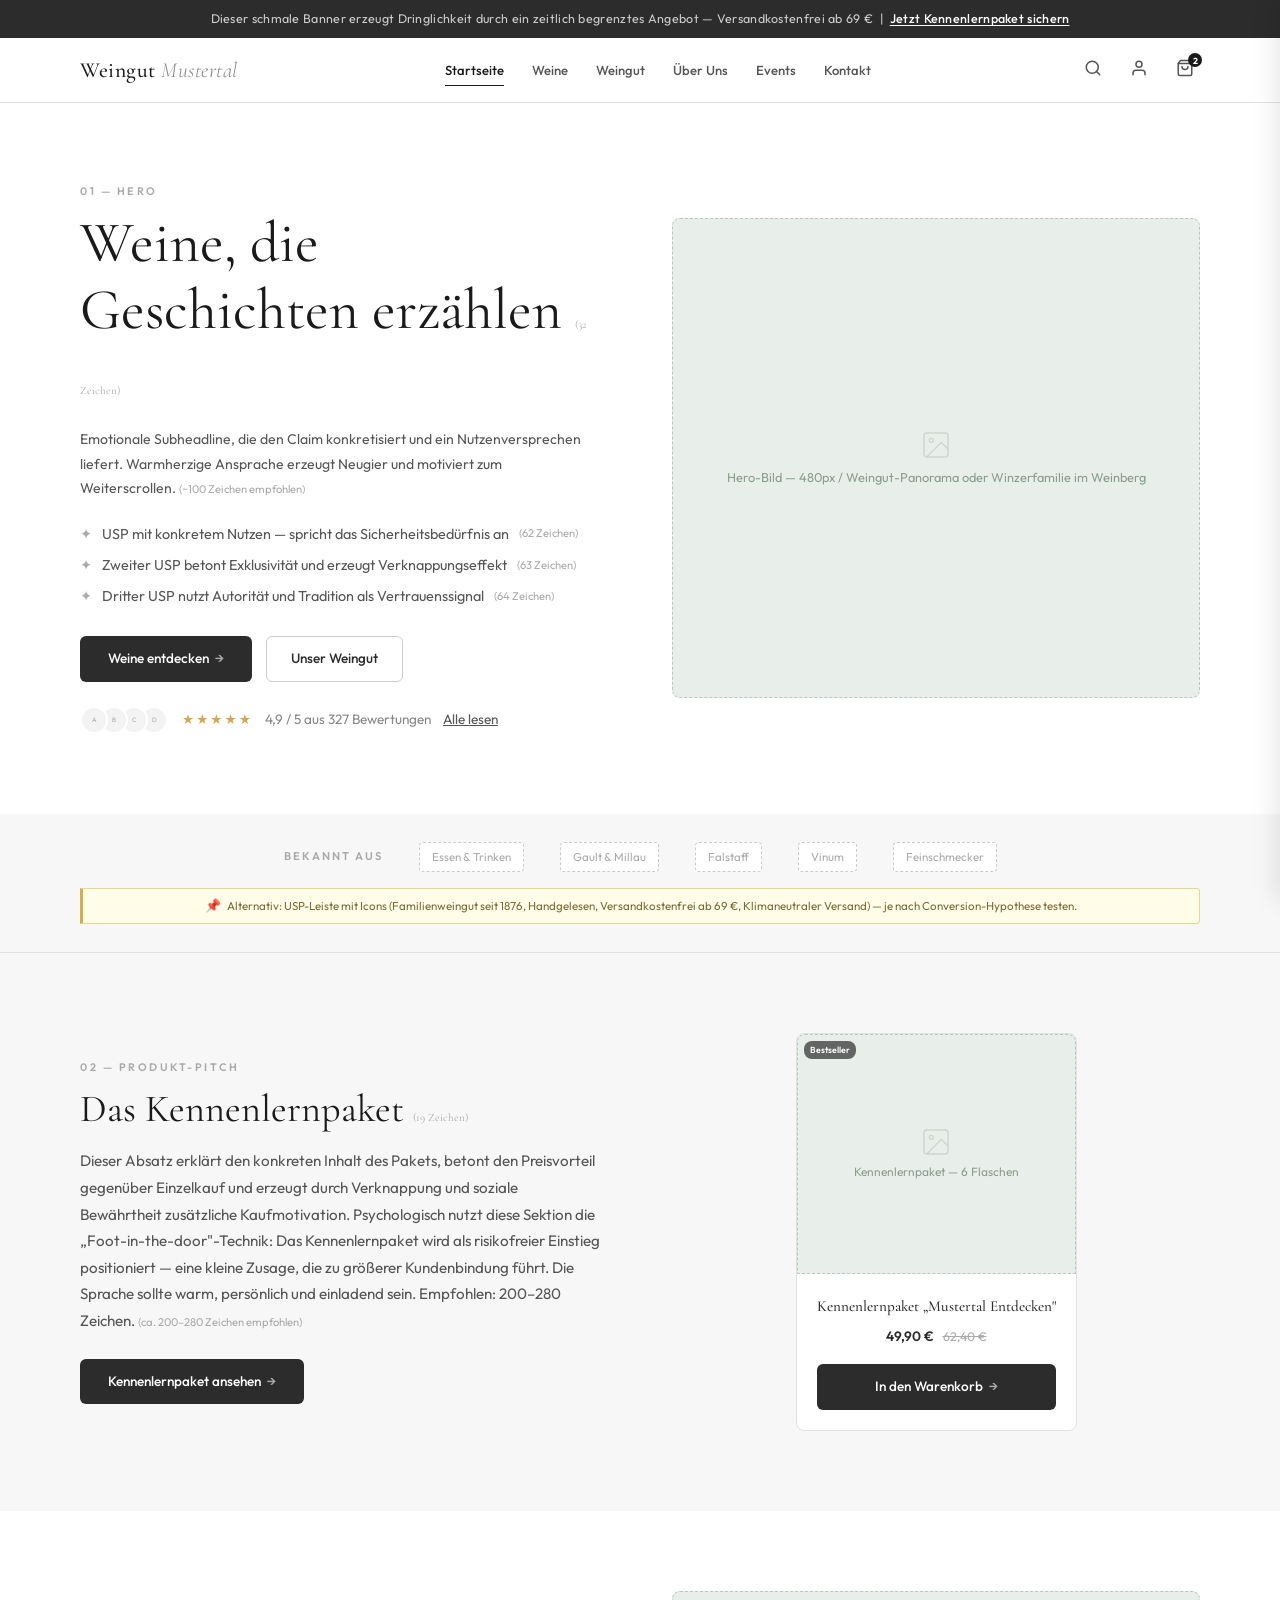
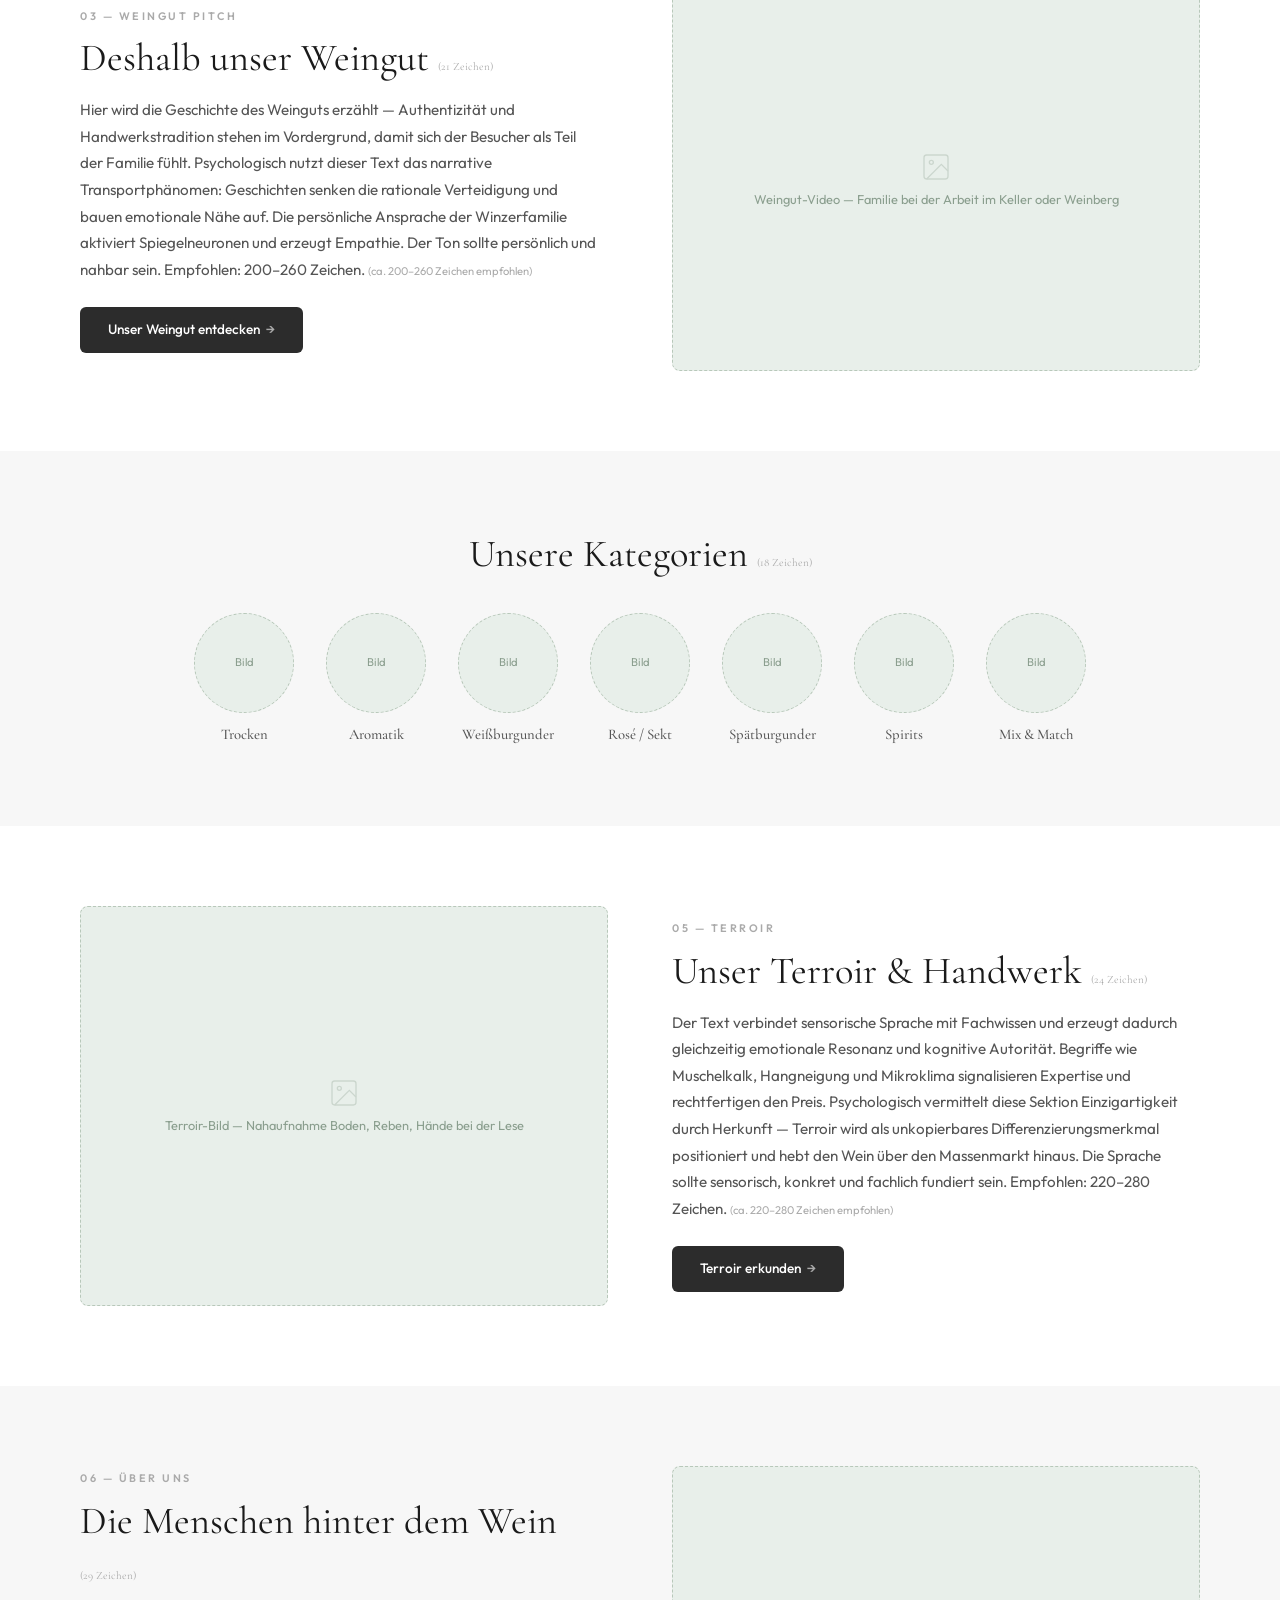
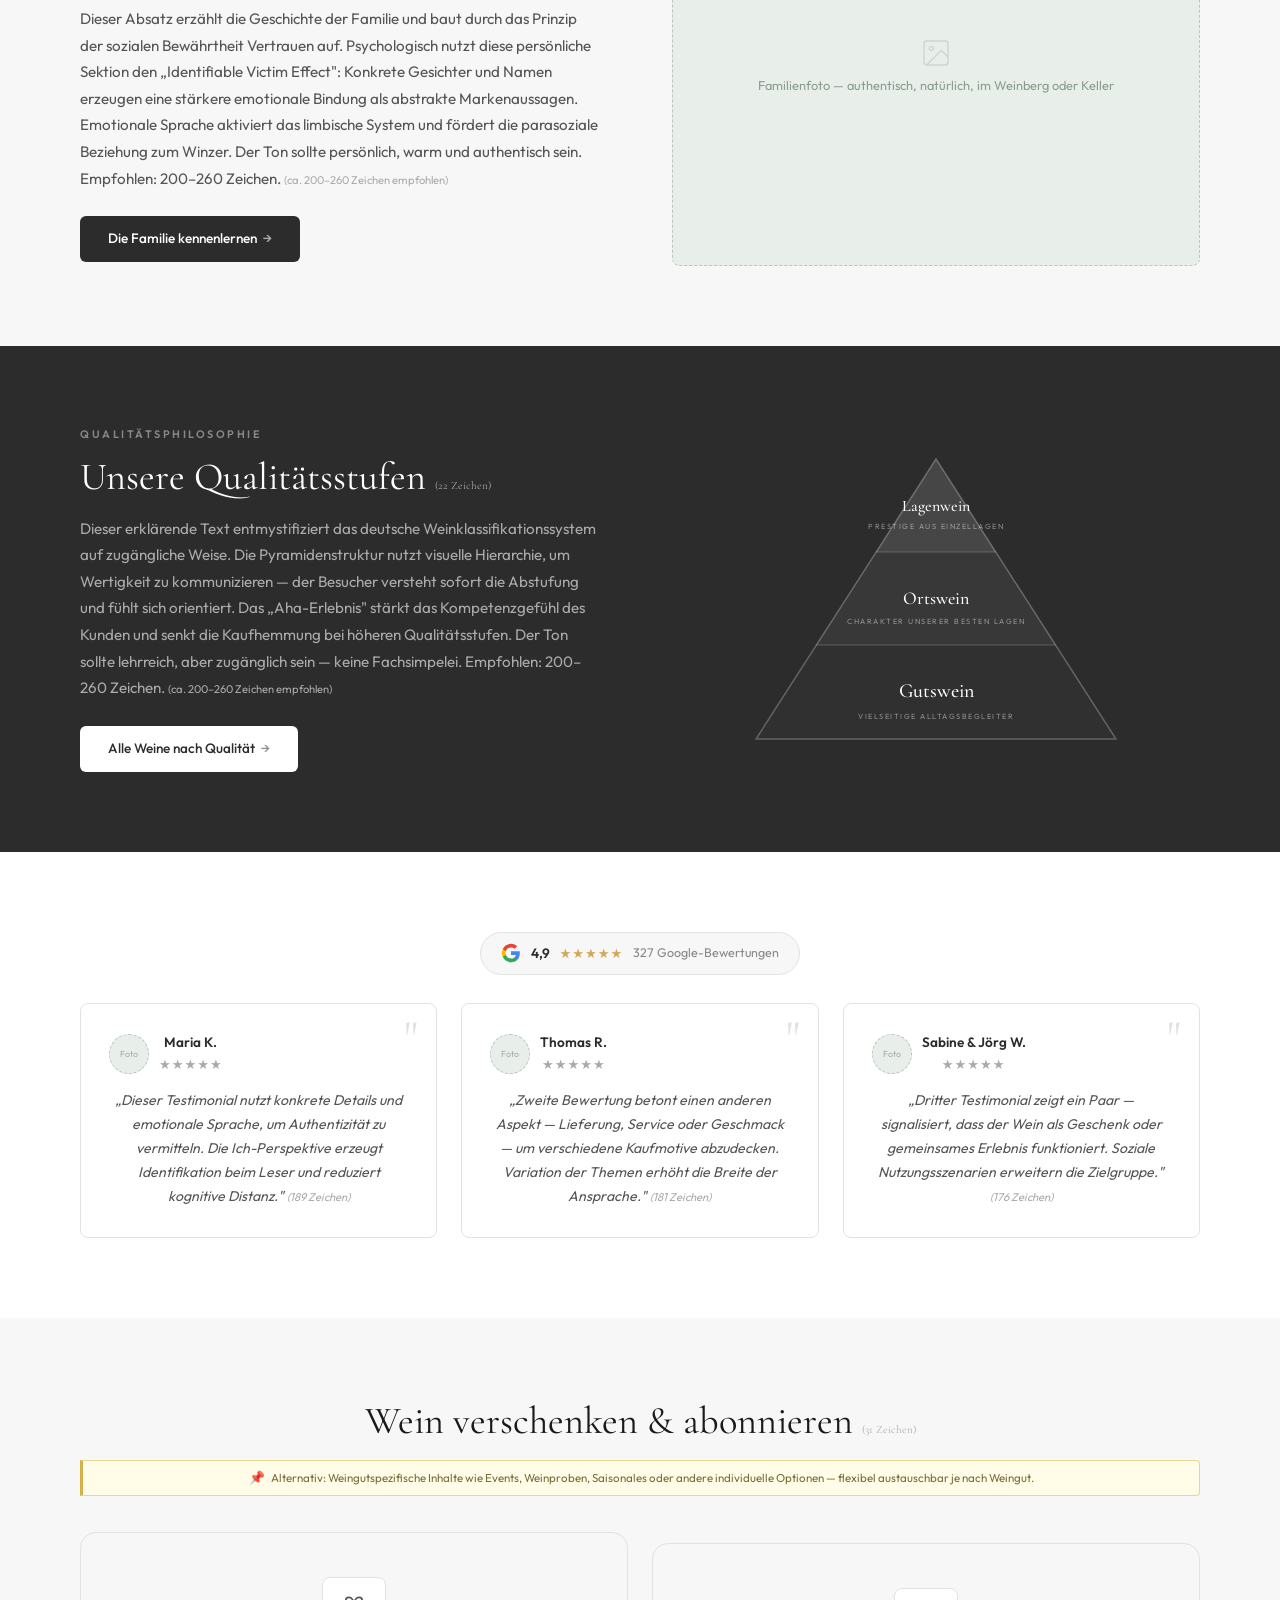
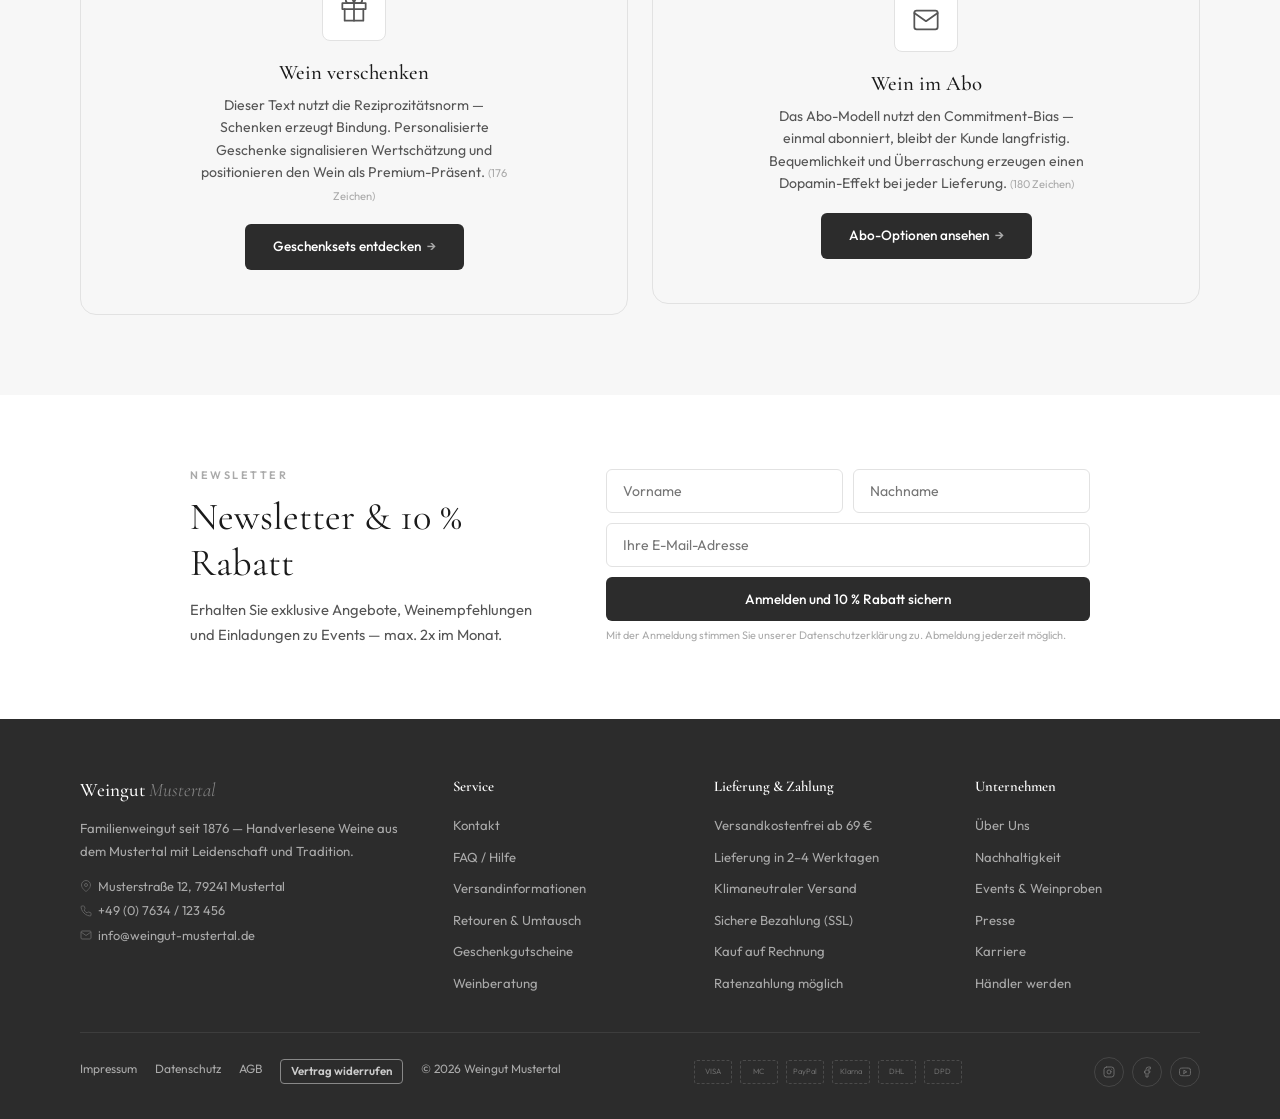
==== index.html @ f03858b9 "Initial commit: VD Wireframes Winzer-Shop Website Co-Authored-By: Claude Opus 4.6 <noreply@anthropic" ====
<!DOCTYPE html>
<html lang="de">
<head>
  <meta charset="UTF-8">
  <meta name="viewport" content="width=device-width, initial-scale=1.0">
  <title>Weingut Mustertal — Startseite | Wireframe</title>
  <link href="https://fonts.googleapis.com/css2?family=Cormorant+Garamond:ital,wght@0,300;0,400;0,500;0,600;0,700;1,300;1,400&family=Outfit:wght@300;400;500;600;700&display=swap" rel="stylesheet">
  <link rel="stylesheet" href="styles.css">
</head>
<body>

<!-- ============================================================
     1. ANNOUNCEMENT BAR
     ============================================================ -->
<div class="announcement">
  Dieser schmale Banner erzeugt Dringlichkeit durch ein zeitlich begrenztes Angebot — Versandkostenfrei ab 69 € &nbsp;|&nbsp; <a href="#">Jetzt Kennenlernpaket sichern</a>
</div>

<!-- ============================================================
     2. HEADER
     ============================================================ -->
<header class="header">
  <div class="header__inner">
    <a href="index.html" class="header__logo">Weingut <em>Mustertal</em></a>
    <ul class="header__nav">
      <li class="active"><a href="index.html">Startseite</a></li>
      <li>
        <a href="kategorie.html">Weine</a>
        <!-- Mega Menu — 4 Spalten + Produkt-Teaser -->
        <div class="mega">
          <div class="mega__grid mega__grid--wide">
            <div class="mega__col">
              <h4>Sortiment</h4>
              <ul>
                <li><a href="kategorie.html">Weißweine</a></li>
                <li><a href="kategorie.html">Rotweine</a></li>
                <li><a href="kategorie.html">Rosé</a></li>
                <li><a href="kategorie.html">Sekt & Secco</a></li>
                <li><a href="kategorie.html">Spirituosen</a></li>
                <li><a href="kategorie.html">Alle Weine</a></li>
              </ul>
            </div>
            <div class="mega__col">
              <h4>Terroir</h4>
              <ul>
                <li><a href="kategorie.html">Unsere Böden</a></li>
                <li><a href="kategorie.html">Muschelkalk</a></li>
                <li><a href="kategorie.html">Löss & Lehm</a></li>
                <li><a href="kategorie.html">Einzellagen</a></li>
                <li><a href="kategorie.html">Lagenkarte</a></li>
              </ul>
            </div>
            <div class="mega__col">
              <h4>Sonstiges</h4>
              <ul>
                <li><a href="kategorie.html">Neuheiten</a></li>
                <li><a href="kategorie.html">Bestseller</a></li>
                <li><a href="kategorie.html">Kennenlernpakete</a></li>
                <li><a href="kategorie.html">Geschenksets</a></li>
                <li><a href="kategorie.html">Wein im Abo</a></li>
              </ul>
            </div>
            <div class="mega__col">
              <h4>Qualitätsstufen</h4>
              <ul>
                <li><a href="kategorie.html">Gutswein</a></li>
                <li><a href="kategorie.html">Ortswein</a></li>
                <li><a href="kategorie.html">Lagenwein</a></li>
                <li><a href="kategorie.html">Große Gewächse</a></li>
              </ul>
            </div>
            <div class="mega__col">
              <div class="mega__product">
                <div class="ph" style="height:90px">
                  <svg viewBox="0 0 24 24" fill="none" stroke="currentColor" stroke-width="1"><rect x="3" y="3" width="18" height="18" rx="2"/><line x1="3" y1="9" x2="21" y2="9"/></svg>
                  <span>Paket-Teaser</span>
                </div>
                <div class="mega__product-name">Kennenlernpaket</div>
                <div class="mega__product-price">49,90 €</div>
              </div>
            </div>
          </div>
        </div>
      </li>
      <li><a href="ueber-uns.html">Weingut</a></li>
      <li><a href="ueber-uns.html">Über Uns</a></li>
      <li><a href="events.html">Events</a></li>
      <li><a href="kontakt.html">Kontakt</a></li>
    </ul>
    <div class="header__icons">
      <!-- Search -->
      <button aria-label="Suche">
        <svg viewBox="0 0 24 24" fill="none" stroke="currentColor" stroke-width="2" stroke-linecap="round"><circle cx="11" cy="11" r="8"/><line x1="21" y1="21" x2="16.65" y2="16.65"/></svg>
      </button>
      <!-- Profile -->
      <button aria-label="Mein Konto">
        <svg viewBox="0 0 24 24" fill="none" stroke="currentColor" stroke-width="2" stroke-linecap="round"><path d="M20 21v-2a4 4 0 0 0-4-4H8a4 4 0 0 0-4 4v2"/><circle cx="12" cy="7" r="4"/></svg>
      </button>
      <!-- Cart -->
      <button aria-label="Warenkorb" onclick="openCartDrawer()">
        <svg viewBox="0 0 24 24" fill="none" stroke="currentColor" stroke-width="2" stroke-linecap="round"><path d="M6 2L3 6v14a2 2 0 0 0 2 2h14a2 2 0 0 0 2-2V6l-3-4z"/><line x1="3" y1="6" x2="21" y2="6"/><path d="M16 10a4 4 0 0 1-8 0"/></svg>
        <span class="cart-badge">2</span>
      </button>
    </div>
  </div>
</header>

<!-- ============================================================
     3. HERO SECTION
     ============================================================ -->
<section class="section fade-in">
  <div class="container">
    <div class="grid-2">
      <div>
        <span class="label">01 — Hero</span>
        <h1>
          Weine, die Geschichten erzählen
          <span class="char">(32 Zeichen)</span>
        </h1>
        <p class="body-text" style="margin-top:18px;font-size:0.88rem;">
          Emotionale Subheadline, die den Claim konkretisiert und ein Nutzenversprechen liefert. Warmherzige Ansprache erzeugt Neugier und motiviert zum Weiterscrollen.
          <span class="char">(~100 Zeichen empfohlen)</span>
        </p>
        <ul style="list-style:none;margin-top:22px;display:flex;flex-direction:column;gap:8px;">
          <li style="display:flex;align-items:center;gap:10px;font-size:0.9rem;color:#555;">
            <span style="color:#AAA;">&#10022;</span>
            USP mit konkretem Nutzen — spricht das Sicherheitsbedürfnis an
            <span class="char">(62 Zeichen)</span>
          </li>
          <li style="display:flex;align-items:center;gap:10px;font-size:0.9rem;color:#555;">
            <span style="color:#AAA;">&#10022;</span>
            Zweiter USP betont Exklusivität und erzeugt Verknappungseffekt
            <span class="char">(63 Zeichen)</span>
          </li>
          <li style="display:flex;align-items:center;gap:10px;font-size:0.9rem;color:#555;">
            <span style="color:#AAA;">&#10022;</span>
            Dritter USP nutzt Autorität und Tradition als Vertrauenssignal
            <span class="char">(64 Zeichen)</span>
          </li>
        </ul>
        <div style="display:flex;gap:14px;margin-top:28px;flex-wrap:wrap;">
          <a href="kategorie.html" class="btn btn--dark">Weine entdecken</a>
          <a href="ueber-uns.html" class="btn btn--outline">Unser Weingut</a>
        </div>
        <!-- Social Proof mit Avataren -->
        <div style="display:flex;align-items:center;gap:12px;margin-top:24px;font-size:0.85rem;color:#888;">
          <!-- 4 Avatar-Icons -->
          <div style="display:flex;margin-right:2px;">
            <div class="tcard__avatar" style="width:28px;height:28px;font-size:0.4rem;margin-right:-8px;border:2px solid white;z-index:4;">A</div>
            <div class="tcard__avatar" style="width:28px;height:28px;font-size:0.4rem;margin-right:-8px;border:2px solid white;z-index:3;">B</div>
            <div class="tcard__avatar" style="width:28px;height:28px;font-size:0.4rem;margin-right:-8px;border:2px solid white;z-index:2;">C</div>
            <div class="tcard__avatar" style="width:28px;height:28px;font-size:0.4rem;border:2px solid white;z-index:1;">D</div>
          </div>
          <span style="color:#D4A853;letter-spacing:2px;">&#9733;&#9733;&#9733;&#9733;&#9733;</span>
          <span>4,9 / 5 aus 327 Bewertungen</span>
          <a href="#" style="text-decoration:underline;color:#555;">Alle lesen</a>
        </div>
      </div>
      <div class="ph-img" style="height:480px;position:relative;">
        <svg viewBox="0 0 24 24" fill="none" stroke="currentColor" stroke-width="1"><rect x="3" y="3" width="18" height="18" rx="2"/><circle cx="8.5" cy="8.5" r="1.5"/><path d="M21 15l-5-5L5 21"/></svg>
        <span>Hero-Bild — 480px / Weingut-Panorama oder Winzerfamilie im Weinberg</span>
      </div>
    </div>
  </div>
</section>

<!-- ============================================================
     4. TRUST BAR
     ============================================================ -->
<div class="trust fade-in">
  <div class="container">
    <div class="trust__inner">
      <span class="trust__label">Bekannt aus</span>
      <div class="trust__logo">Essen & Trinken</div>
      <div class="trust__logo">Gault & Millau</div>
      <div class="trust__logo">Falstaff</div>
      <div class="trust__logo">Vinum</div>
      <div class="trust__logo">Feinschmecker</div>
    </div>
    <div class="note" style="margin-top:16px;display:flex;justify-content:center;width:100%;text-align:center;">
      Alternativ: USP-Leiste mit Icons (Familienweingut seit 1876, Handgelesen, Versandkostenfrei ab 69 €, Klimaneutraler Versand) — je nach Conversion-Hypothese testen.
    </div>
  </div>
</div>

<!-- ============================================================
     5. KENNENLERNPAKET PITCH
     ============================================================ -->
<section class="section section--alt fade-in">
  <div class="container">
    <div class="grid-2">
      <div>
        <span class="label">02 — Produkt-Pitch</span>
        <h2>
          Das Kennenlernpaket
          <span class="char">(19 Zeichen)</span>
        </h2>
        <p class="body-text" style="margin-top:16px;">
          Dieser Absatz erklärt den konkreten Inhalt des Pakets, betont den Preisvorteil gegenüber Einzelkauf und erzeugt durch Verknappung und soziale Bewährtheit zusätzliche Kaufmotivation. Psychologisch nutzt diese Sektion die „Foot-in-the-door"-Technik: Das Kennenlernpaket wird als risikofreier Einstieg positioniert — eine kleine Zusage, die zu größerer Kundenbindung führt. Die Sprache sollte warm, persönlich und einladend sein. Empfohlen: 200–280 Zeichen.
          <span class="char">(ca. 200–280 Zeichen empfohlen)</span>
        </p>
        <a href="produktseite.html" class="btn btn--dark" style="margin-top:24px;">Kennenlernpaket ansehen</a>
      </div>
      <div class="pcard" style="max-width:340px;margin:0 auto;">
        <div class="pcard__img" style="height:240px;position:relative;background:#E8EFEA;border:1.5px dashed #B8C8BA;">
          <span class="pcard__flip">Bestseller</span>
          <svg viewBox="0 0 24 24" fill="none" stroke="#8A9E8E" stroke-width="1" style="width:32px;height:32px;opacity:0.3;"><rect x="3" y="3" width="18" height="18" rx="2"/><circle cx="8.5" cy="8.5" r="1.5"/><path d="M21 15l-5-5L5 21"/></svg>
          <span style="color:#8A9E8E;">Kennenlernpaket — 6 Flaschen</span>
        </div>
        <div class="pcard__body" style="text-align:center;padding:20px;">
          <div class="pcard__title">Kennenlernpaket „Mustertal Entdecken"</div>
          <div class="pcard__price" style="margin-top:8px;">
            49,90 € <span class="old">62,40 €</span>
          </div>
          <a href="produktseite.html" class="btn btn--dark btn--full" style="margin-top:16px;">In den Warenkorb</a>
        </div>
      </div>
    </div>
  </div>
</section>

<!-- ============================================================
     6. WEINGUT PITCH
     ============================================================ -->
<section class="section fade-in">
  <div class="container">
    <div class="grid-2">
      <div>
        <span class="label">03 — Weingut Pitch</span>
        <h2>
          Deshalb unser Weingut
          <span class="char">(21 Zeichen)</span>
        </h2>
        <p class="body-text" style="margin-top:16px;">
          Hier wird die Geschichte des Weinguts erzählt — Authentizität und Handwerkstradition stehen im Vordergrund, damit sich der Besucher als Teil der Familie fühlt. Psychologisch nutzt dieser Text das narrative Transportphänomen: Geschichten senken die rationale Verteidigung und bauen emotionale Nähe auf. Die persönliche Ansprache der Winzerfamilie aktiviert Spiegelneuronen und erzeugt Empathie. Der Ton sollte persönlich und nahbar sein. Empfohlen: 200–260 Zeichen.
          <span class="char">(ca. 200–260 Zeichen empfohlen)</span>
        </p>
        <a href="ueber-uns.html" class="btn btn--dark" style="margin-top:24px;">Unser Weingut entdecken</a>
      </div>
      <div class="ph-img" style="height:380px;position:relative;">
        <svg viewBox="0 0 24 24" fill="none" stroke="currentColor" stroke-width="1"><rect x="3" y="3" width="18" height="18" rx="2"/><circle cx="8.5" cy="8.5" r="1.5"/><path d="M21 15l-5-5L5 21"/></svg>
        <span>Weingut-Video — Familie bei der Arbeit im Keller oder Weinberg</span>
      </div>
    </div>
  </div>
</section>

<!-- ============================================================
     7. CATEGORY CIRCLES — Nur Überschrift + Bubbles
     ============================================================ -->
<section class="section section--alt fade-in">
  <div class="container" style="text-align:center;">
    <h2>
      Unsere Kategorien
      <span class="char">(18 Zeichen)</span>
    </h2>
    <div class="cats" style="margin-top:36px;">
      <a href="kategorie.html" class="cats__item">
        <div class="cats__circle" style="">Bild</div>
        <span class="cats__name">Trocken</span>
      </a>
      <a href="kategorie.html" class="cats__item">
        <div class="cats__circle" style="">Bild</div>
        <span class="cats__name">Aromatik</span>
      </a>
      <a href="kategorie.html" class="cats__item">
        <div class="cats__circle" style="">Bild</div>
        <span class="cats__name">Weißburgunder</span>
      </a>
      <a href="kategorie.html" class="cats__item">
        <div class="cats__circle" style="">Bild</div>
        <span class="cats__name">Rosé / Sekt</span>
      </a>
      <a href="kategorie.html" class="cats__item">
        <div class="cats__circle" style="">Bild</div>
        <span class="cats__name">Spätburgunder</span>
      </a>
      <a href="kategorie.html" class="cats__item">
        <div class="cats__circle" style="">Bild</div>
        <span class="cats__name">Spirits</span>
      </a>
      <a href="kategorie.html" class="cats__item">
        <div class="cats__circle" style="">Bild</div>
        <span class="cats__name">Mix & Match</span>
      </a>
    </div>
  </div>
</section>

<!-- ============================================================
     8. TERROIR & HANDWERK
     ============================================================ -->
<section class="section fade-in">
  <div class="container">
    <div class="grid-2">
      <div class="ph-img" style="height:400px;">
        <svg viewBox="0 0 24 24" fill="none" stroke="currentColor" stroke-width="1"><rect x="3" y="3" width="18" height="18" rx="2"/><circle cx="8.5" cy="8.5" r="1.5"/><path d="M21 15l-5-5L5 21"/></svg>
        <span>Terroir-Bild — Nahaufnahme Boden, Reben, Hände bei der Lese</span>
      </div>
      <div>
        <span class="label">05 — Terroir</span>
        <h2>
          Unser Terroir & Handwerk
          <span class="char">(24 Zeichen)</span>
        </h2>
        <p class="body-text" style="margin-top:16px;">
          Der Text verbindet sensorische Sprache mit Fachwissen und erzeugt dadurch gleichzeitig emotionale Resonanz und kognitive Autorität. Begriffe wie Muschelkalk, Hangneigung und Mikroklima signalisieren Expertise und rechtfertigen den Preis. Psychologisch vermittelt diese Sektion Einzigartigkeit durch Herkunft — Terroir wird als unkopierbares Differenzierungsmerkmal positioniert und hebt den Wein über den Massenmarkt hinaus. Die Sprache sollte sensorisch, konkret und fachlich fundiert sein. Empfohlen: 220–280 Zeichen.
          <span class="char">(ca. 220–280 Zeichen empfohlen)</span>
        </p>
        <a href="ueber-uns.html" class="btn btn--dark" style="margin-top:24px;">Terroir erkunden</a>
      </div>
    </div>
  </div>
</section>

<!-- ============================================================
     9. ÜBER UNS / TEAM
     ============================================================ -->
<section class="section section--alt fade-in">
  <div class="container">
    <div class="grid-2">
      <div>
        <span class="label">06 — Über Uns</span>
        <h2>
          Die Menschen hinter dem Wein <span class="char" style="white-space:nowrap;">(29 Zeichen)</span>
        </h2>
        <p class="body-text" style="margin-top:16px;">
          Dieser Absatz erzählt die Geschichte der Familie und baut durch das Prinzip der sozialen Bewährtheit Vertrauen auf. Psychologisch nutzt diese persönliche Sektion den „Identifiable Victim Effect": Konkrete Gesichter und Namen erzeugen eine stärkere emotionale Bindung als abstrakte Markenaussagen. Emotionale Sprache aktiviert das limbische System und fördert die parasoziale Beziehung zum Winzer. Der Ton sollte persönlich, warm und authentisch sein. Empfohlen: 200–260 Zeichen.
          <span class="char">(ca. 200–260 Zeichen empfohlen)</span>
        </p>
        <a href="ueber-uns.html" class="btn btn--dark" style="margin-top:24px;">Die Familie kennenlernen</a>
      </div>
      <div class="ph-img" style="height:400px;">
        <svg viewBox="0 0 24 24" fill="none" stroke="currentColor" stroke-width="1"><rect x="3" y="3" width="18" height="18" rx="2"/><circle cx="8.5" cy="8.5" r="1.5"/><path d="M21 15l-5-5L5 21"/></svg>
        <span>Familienfoto — authentisch, natürlich, im Weinberg oder Keller</span>
      </div>
    </div>
  </div>
</section>

<!-- ============================================================
     10. QUALITÄTSPYRAMIDE
     ============================================================ -->
<section class="section section--dark fade-in">
  <div class="container">
    <div class="grid-2">
      <div>
        <span class="label">Qualitätsphilosophie</span>
        <h2>
          Unsere Qualitätsstufen
          <span class="char">(22 Zeichen)</span>
        </h2>
        <p class="body-text" style="margin-top:16px;">
          Dieser erklärende Text entmystifiziert das deutsche Weinklassifikationssystem auf zugängliche Weise. Die Pyramidenstruktur nutzt visuelle Hierarchie, um Wertigkeit zu kommunizieren — der Besucher versteht sofort die Abstufung und fühlt sich orientiert. Das „Aha-Erlebnis" stärkt das Kompetenzgefühl des Kunden und senkt die Kaufhemmung bei höheren Qualitätsstufen. Der Ton sollte lehrreich, aber zugänglich sein — keine Fachsimpelei. Empfohlen: 200–260 Zeichen.
          <span class="char">(ca. 200–260 Zeichen empfohlen)</span>
        </p>
        <a href="kategorie.html" class="btn btn--white" style="margin-top:24px;">Alle Weine nach Qualität</a>
      </div>
      <div>
        <div style="display:flex;align-items:center;justify-content:center;">
          <svg viewBox="0 0 400 300" style="width:100%;max-width:400px;">
            <polygon points="200,10 380,290 20,290" fill="none" stroke="rgba(255,255,255,0.25)" stroke-width="1.5"/>
            <line x1="140" y1="103" x2="260" y2="103" stroke="rgba(255,255,255,0.2)" stroke-width="1"/>
            <line x1="80" y1="196" x2="320" y2="196" stroke="rgba(255,255,255,0.2)" stroke-width="1"/>
            <polygon points="200,10 260,103 140,103" fill="rgba(255,255,255,0.12)"/>
            <polygon points="140,103 260,103 320,196 80,196" fill="rgba(255,255,255,0.06)"/>
            <polygon points="80,196 320,196 380,290 20,290" fill="rgba(255,255,255,0.02)"/>
            <text x="200" y="62" text-anchor="middle" fill="white" font-family="Cormorant Garamond, serif" font-size="16" font-weight="500">Lagenwein</text>
            <text x="200" y="80" text-anchor="middle" fill="rgba(255,255,255,0.45)" font-family="Outfit, sans-serif" font-size="7.5" letter-spacing="1.5">PRESTIGE AUS EINZELLAGEN</text>
            <text x="200" y="155" text-anchor="middle" fill="white" font-family="Cormorant Garamond, serif" font-size="18" font-weight="500">Ortswein</text>
            <text x="200" y="175" text-anchor="middle" fill="rgba(255,255,255,0.45)" font-family="Outfit, sans-serif" font-size="7.5" letter-spacing="1.5">CHARAKTER UNSERER BESTEN LAGEN</text>
            <text x="200" y="248" text-anchor="middle" fill="white" font-family="Cormorant Garamond, serif" font-size="20" font-weight="500">Gutswein</text>
            <text x="200" y="270" text-anchor="middle" fill="rgba(255,255,255,0.45)" font-family="Outfit, sans-serif" font-size="7.5" letter-spacing="1.5">VIELSEITIGE ALLTAGSBEGLEITER</text>
          </svg>
        </div>
      </div>
    </div>
  </div>
</section>

<!-- ============================================================
     11. SOCIAL PROOF — Nur Reviews, Google-Branding, kein Text
     ============================================================ -->
<section class="section fade-in">
  <div class="container" style="text-align:center;">
    <!-- Google Reviews Badge -->
    <div style="display:inline-flex;align-items:center;gap:10px;margin-bottom:28px;padding:10px 20px;background:var(--gray-50);border:1px solid var(--gray-200);border-radius:24px;">
      <svg viewBox="0 0 24 24" width="20" height="20" style="flex-shrink:0;">
        <path d="M22.56 12.25c0-.78-.07-1.53-.2-2.25H12v4.26h5.92a5.06 5.06 0 0 1-2.2 3.32v2.77h3.57c2.08-1.92 3.28-4.74 3.28-8.1z" fill="#4285F4"/>
        <path d="M12 23c2.97 0 5.46-.98 7.28-2.66l-3.57-2.77c-.98.66-2.23 1.06-3.71 1.06-2.86 0-5.29-1.93-6.16-4.53H2.18v2.84C3.99 20.53 7.7 23 12 23z" fill="#34A853"/>
        <path d="M5.84 14.09c-.22-.66-.35-1.36-.35-2.09s.13-1.43.35-2.09V7.07H2.18C1.43 8.55 1 10.22 1 12s.43 3.45 1.18 4.93l2.85-2.22.81-.62z" fill="#FBBC05"/>
        <path d="M12 5.38c1.62 0 3.06.56 4.21 1.64l3.15-3.15C17.45 2.09 14.97 1 12 1 7.7 1 3.99 3.47 2.18 7.07l3.66 2.84c.87-2.6 3.3-4.53 6.16-4.53z" fill="#EA4335"/>
      </svg>
      <span style="font-size:0.85rem;font-weight:600;color:var(--gray-900);">4,9</span>
      <span style="color:#D4A853;letter-spacing:1px;font-size:0.82rem;">&#9733;&#9733;&#9733;&#9733;&#9733;</span>
      <span style="font-size:0.78rem;color:var(--gray-500);">327 Google-Bewertungen</span>
    </div>
    <div class="grid-3">
      <!-- Testimonial 1 -->
      <div class="tcard">
        <div class="tcard__top">
          <div class="tcard__avatar" style="background:#E8EFEA;border-color:#B8C8BA;">Foto</div>
          <div>
            <div class="tcard__name">Maria K.</div>
            <div class="tcard__stars">&#9733;&#9733;&#9733;&#9733;&#9733;</div>
          </div>
        </div>
        <div class="tcard__text">
          „Dieser Testimonial nutzt konkrete Details und emotionale Sprache, um Authentizität zu vermitteln. Die Ich-Perspektive erzeugt Identifikation beim Leser und reduziert kognitive Distanz."
          <span class="char">(189 Zeichen)</span>
        </div>
      </div>
      <!-- Testimonial 2 -->
      <div class="tcard">
        <div class="tcard__top">
          <div class="tcard__avatar" style="background:#E8EFEA;border-color:#B8C8BA;">Foto</div>
          <div>
            <div class="tcard__name">Thomas R.</div>
            <div class="tcard__stars">&#9733;&#9733;&#9733;&#9733;&#9733;</div>
          </div>
        </div>
        <div class="tcard__text">
          „Zweite Bewertung betont einen anderen Aspekt — Lieferung, Service oder Geschmack — um verschiedene Kaufmotive abzudecken. Variation der Themen erhöht die Breite der Ansprache."
          <span class="char">(181 Zeichen)</span>
        </div>
      </div>
      <!-- Testimonial 3 -->
      <div class="tcard">
        <div class="tcard__top">
          <div class="tcard__avatar" style="background:#E8EFEA;border-color:#B8C8BA;">Foto</div>
          <div>
            <div class="tcard__name">Sabine & Jörg W.</div>
            <div class="tcard__stars">&#9733;&#9733;&#9733;&#9733;&#9733;</div>
          </div>
        </div>
        <div class="tcard__text">
          „Dritter Testimonial zeigt ein Paar — signalisiert, dass der Wein als Geschenk oder gemeinsames Erlebnis funktioniert. Soziale Nutzungsszenarien erweitern die Zielgruppe."
          <span class="char">(176 Zeichen)</span>
        </div>
      </div>
    </div>
  </div>
</section>

<!-- ============================================================
     12. WEIN VERSCHENKEN & ABONNIEREN — Kein Section-Text
     ============================================================ -->
<section class="section section--alt fade-in">
  <div class="container" style="text-align:center;">
    <h2>
      Wein verschenken & abonnieren
      <span class="char">(31 Zeichen)</span>
    </h2>
    <div class="note" style="margin:16px auto 0;display:flex;justify-content:center;text-align:center;">
      Alternativ: Weingutspezifische Inhalte wie Events, Weinproben, Saisonales oder andere individuelle Optionen — flexibel austauschbar je nach Weingut.
    </div>
    <div class="grid-2" style="margin-top:36px;gap:24px;">
      <!-- Geschenk-Card -->
      <div class="gcard">
        <div class="gcard__icon">
          <svg viewBox="0 0 24 24" fill="none" stroke="currentColor" stroke-width="1.5" stroke-linecap="round" stroke-linejoin="round">
            <polyline points="20 12 20 22 4 22 4 12"/><rect x="2" y="7" width="20" height="5"/><line x1="12" y1="22" x2="12" y2="7"/><path d="M12 7H7.5a2.5 2.5 0 0 1 0-5C11 2 12 7 12 7z"/><path d="M12 7h4.5a2.5 2.5 0 0 0 0-5C13 2 12 7 12 7z"/>
          </svg>
        </div>
        <h3>Wein verschenken</h3>
        <p>
          Dieser Text nutzt die Reziprozitätsnorm — Schenken erzeugt Bindung. Personalisierte Geschenke signalisieren Wertschätzung und positionieren den Wein als Premium-Präsent.
          <span class="char">(176 Zeichen)</span>
        </p>
        <a href="kategorie.html" class="btn btn--dark">Geschenksets entdecken</a>
      </div>
      <!-- Abo-Card -->
      <div class="gcard">
        <div class="gcard__icon">
          <svg viewBox="0 0 24 24" fill="none" stroke="currentColor" stroke-width="1.5" stroke-linecap="round" stroke-linejoin="round">
            <path d="M4 4h16c1.1 0 2 .9 2 2v12c0 1.1-.9 2-2 2H4c-1.1 0-2-.9-2-2V6c0-1.1.9-2 2-2z"/><polyline points="22,6 12,13 2,6"/>
          </svg>
        </div>
        <h3>Wein im Abo</h3>
        <p>
          Das Abo-Modell nutzt den Commitment-Bias — einmal abonniert, bleibt der Kunde langfristig. Bequemlichkeit und Überraschung erzeugen einen Dopamin-Effekt bei jeder Lieferung.
          <span class="char">(180 Zeichen)</span>
        </p>
        <a href="kategorie.html" class="btn btn--dark">Abo-Optionen ansehen</a>
      </div>
    </div>
  </div>
</section>

<!-- DROHNENFLUG — ENTFERNT -->
<!-- FINAL CTA — ENTFERNT -->

<!-- ============================================================
     13. NEWSLETTER
     ============================================================ -->
<div class="nl fade-in">
  <div class="container">
    <div class="nl__block">
      <div class="nl__text">
        <span class="label">Newsletter</span>
        <h2>Newsletter & 10 % Rabatt</h2>
        <p class="desc">
          Erhalten Sie exklusive Angebote, Weinempfehlungen und Einladungen zu Events — max. 2x im Monat.
        </p>
      </div>
      <div>
        <form class="nl__form" onsubmit="return false;">
          <div class="nl__form-row">
            <input type="text" placeholder="Vorname" aria-label="Vorname">
            <input type="text" placeholder="Nachname" aria-label="Nachname">
          </div>
          <input type="email" placeholder="Ihre E-Mail-Adresse" aria-label="E-Mail-Adresse">
          <button type="submit">Anmelden und 10 % Rabatt sichern</button>
        </form>
        <p class="nl__legal">
          Mit der Anmeldung stimmen Sie unserer Datenschutzerklärung zu. Abmeldung jederzeit möglich.
        </p>
      </div>
    </div>
  </div>
</div>

<!-- WEINFINDER CTA — ENTFERNT -->

<!-- ============================================================
     14. FOOTER — Ohne "Persönlich vom Winzer" Bar
     ============================================================ -->
<footer class="footer">
  <div class="container">
    <!-- Footer Grid -->
    <div class="footer__grid">
      <!-- Column 1: Contact -->
      <div class="footer__col">
        <div class="flogo">Weingut <em>Mustertal</em></div>
        <p>Familienweingut seit 1876 — Handverlesene Weine aus dem Mustertal mit Leidenschaft und Tradition.</p>
        <div class="fcontact">
          <svg viewBox="0 0 24 24" fill="none" stroke="currentColor" stroke-width="2"><path d="M21 10c0 7-9 13-9 13s-9-6-9-13a9 9 0 0 1 18 0z"/><circle cx="12" cy="10" r="3"/></svg>
          Musterstraße 12, 79241 Mustertal
        </div>
        <div class="fcontact">
          <svg viewBox="0 0 24 24" fill="none" stroke="currentColor" stroke-width="2"><path d="M22 16.92v3a2 2 0 0 1-2.18 2 19.79 19.79 0 0 1-8.63-3.07 19.5 19.5 0 0 1-6-6 19.79 19.79 0 0 1-3.07-8.67A2 2 0 0 1 4.11 2h3a2 2 0 0 1 2 1.72c.127.96.361 1.903.7 2.81a2 2 0 0 1-.45 2.11L8.09 9.91a16 16 0 0 0 6 6l1.27-1.27a2 2 0 0 1 2.11-.45c.907.339 1.85.573 2.81.7A2 2 0 0 1 22 16.92z"/></svg>
          +49 (0) 7634 / 123 456
        </div>
        <div class="fcontact">
          <svg viewBox="0 0 24 24" fill="none" stroke="currentColor" stroke-width="2"><path d="M4 4h16c1.1 0 2 .9 2 2v12c0 1.1-.9 2-2 2H4c-1.1 0-2-.9-2-2V6c0-1.1.9-2 2-2z"/><polyline points="22,6 12,13 2,6"/></svg>
          info@weingut-mustertal.de
        </div>
      </div>

      <!-- Column 2: Service -->
      <div class="footer__col">
        <h4>Service</h4>
        <ul>
          <li><a href="kontakt.html">Kontakt</a></li>
          <li><a href="#">FAQ / Hilfe</a></li>
          <li><a href="#">Versandinformationen</a></li>
          <li><a href="#">Retouren & Umtausch</a></li>
          <li><a href="#">Geschenkgutscheine</a></li>
          <li><a href="#">Weinberatung</a></li>
        </ul>
      </div>

      <!-- Column 3: Lieferung & Zahlung -->
      <div class="footer__col">
        <h4>Lieferung & Zahlung</h4>
        <ul>
          <li><a href="#">Versandkostenfrei ab 69 €</a></li>
          <li><a href="#">Lieferung in 2–4 Werktagen</a></li>
          <li><a href="#">Klimaneutraler Versand</a></li>
          <li><a href="#">Sichere Bezahlung (SSL)</a></li>
          <li><a href="#">Kauf auf Rechnung</a></li>
          <li><a href="#">Ratenzahlung möglich</a></li>
        </ul>
      </div>

      <!-- Column 4: Unternehmen -->
      <div class="footer__col">
        <h4>Unternehmen</h4>
        <ul>
          <li><a href="ueber-uns.html">Über Uns</a></li>
          <li><a href="#">Nachhaltigkeit</a></li>
          <li><a href="events.html">Events & Weinproben</a></li>
          <li><a href="#">Presse</a></li>
          <li><a href="#">Karriere</a></li>
          <li><a href="#">Händler werden</a></li>
        </ul>
      </div>
    </div>

    <!-- Footer Bottom -->
    <div class="footer__bottom">
      <!-- Legal Links -->
      <div class="footer__bottom-left">
        <a href="#">Impressum</a>
        <a href="#">Datenschutz</a>
        <a href="#">AGB</a>
        <a href="widerrufsrecht.html" class="footer__widerruf">Vertrag widerrufen</a>
        <span>&copy; 2026 Weingut Mustertal</span>
      </div>

      <!-- Payment Icons -->
      <div class="fpay">
        <div class="fpay__icon">VISA</div>
        <div class="fpay__icon">MC</div>
        <div class="fpay__icon">PayPal</div>
        <div class="fpay__icon">Klarna</div>
        <div class="fpay__icon">DHL</div>
        <div class="fpay__icon">DPD</div>
      </div>

      <!-- Social Icons -->
      <div class="fsocial">
        <a href="#" aria-label="Instagram">
          <svg viewBox="0 0 24 24" fill="none" stroke="currentColor" stroke-width="2" stroke-linecap="round" stroke-linejoin="round"><rect x="2" y="2" width="20" height="20" rx="5" ry="5"/><path d="M16 11.37A4 4 0 1 1 12.63 8 4 4 0 0 1 16 11.37z"/><line x1="17.5" y1="6.5" x2="17.51" y2="6.5"/></svg>
        </a>
        <a href="#" aria-label="Facebook">
          <svg viewBox="0 0 24 24" fill="none" stroke="currentColor" stroke-width="2" stroke-linecap="round" stroke-linejoin="round"><path d="M18 2h-3a5 5 0 0 0-5 5v3H7v4h3v8h4v-8h3l1-4h-4V7a1 1 0 0 1 1-1h3z"/></svg>
        </a>
        <a href="#" aria-label="YouTube">
          <svg viewBox="0 0 24 24" fill="none" stroke="currentColor" stroke-width="2" stroke-linecap="round" stroke-linejoin="round"><path d="M22.54 6.42a2.78 2.78 0 0 0-1.94-2C18.88 4 12 4 12 4s-6.88 0-8.6.46a2.78 2.78 0 0 0-1.94 2A29 29 0 0 0 1 11.75a29 29 0 0 0 .46 5.33A2.78 2.78 0 0 0 3.4 19.13C5.12 19.56 12 19.56 12 19.56s6.88 0 8.6-.46a2.78 2.78 0 0 0 1.94-2 29 29 0 0 0 .46-5.25 29 29 0 0 0-.46-5.33z"/><polygon points="9.75 15.02 15.5 11.75 9.75 8.48 9.75 15.02"/></svg>
        </a>
      </div>
    </div>
  </div>
</footer>

<!-- ============================================================
     JAVASCRIPT
     ============================================================ -->
<script>
// Header scroll
window.addEventListener('scroll',()=>{document.querySelector('.header').classList.toggle('scrolled',window.scrollY>10)});
// Fade-in observer
const obs=new IntersectionObserver(entries=>{entries.forEach(e=>{if(e.isIntersecting)e.target.classList.add('visible')})},{rootMargin:'0px 0px -60px 0px',threshold:0.1});
document.querySelectorAll('.fade-in').forEach(el=>obs.observe(el));
// Smooth scroll
document.querySelectorAll('a[href^="#"]').forEach(a=>{a.addEventListener('click',function(e){const h=this.getAttribute('href');if(h==='#')return;e.preventDefault();document.querySelector(h)?.scrollIntoView({behavior:'smooth'})})});
</script>

<!-- ============================================================
     CART DRAWER
     ============================================================ -->
<div class="cart-overlay" id="cart-overlay" onclick="closeCartDrawer()"></div>
<div class="cart-drawer" id="cart-drawer">
  <div class="cart-drawer__header">
    <h3>Warenkorb (2)</h3>
    <button class="cart-drawer__close" onclick="closeCartDrawer()" aria-label="Warenkorb schliessen">
      <svg viewBox="0 0 24 24" fill="none" stroke="currentColor" stroke-width="2" stroke-linecap="round" style="width:18px;height:18px;"><line x1="18" y1="6" x2="6" y2="18"/><line x1="6" y1="6" x2="18" y2="18"/></svg>
    </button>
  </div>
  <div class="cart-drawer__body">
    <!-- Item 1 -->
    <div class="cart-drawer__item">
      <div class="cart-drawer__item-img">Bild</div>
      <div class="cart-drawer__item-info">
        <div class="cart-drawer__item-name">Riesling Spätlese 2023</div>
        <div class="cart-drawer__item-price">14,90 &euro;</div>
        <div class="cart-drawer__item-qty">
          <button aria-label="Menge verringern">&minus;</button>
          <span>1</span>
          <button aria-label="Menge erhöhen">+</button>
        </div>
        <button class="cart-drawer__item-remove">Entfernen</button>
      </div>
    </div>
    <!-- Item 2 -->
    <div class="cart-drawer__item">
      <div class="cart-drawer__item-img">Bild</div>
      <div class="cart-drawer__item-info">
        <div class="cart-drawer__item-name">Grauburgunder trocken 2023</div>
        <div class="cart-drawer__item-price">10,90 &euro;</div>
        <div class="cart-drawer__item-qty">
          <button aria-label="Menge verringern">&minus;</button>
          <span>2</span>
          <button aria-label="Menge erhöhen">+</button>
        </div>
        <button class="cart-drawer__item-remove">Entfernen</button>
      </div>
    </div>
    <!-- Upsell -->
    <div class="cart-drawer__upsell">
      <div class="cart-drawer__upsell-title">Das könnte dir auch gefallen</div>
      <div class="cart-drawer__upsell-grid">
        <div class="cart-drawer__upsell-card">
          <div class="cart-drawer__upsell-card-img">Bild</div>
          <div class="cart-drawer__upsell-card-name">Chardonnay Réserve 2022</div>
          <div class="cart-drawer__upsell-card-price">18,90 &euro;</div>
          <div class="cart-drawer__upsell-card-btn">+ Hinzufügen</div>
        </div>
        <div class="cart-drawer__upsell-card">
          <div class="cart-drawer__upsell-card-img">Bild</div>
          <div class="cart-drawer__upsell-card-name">Kennenlernpaket</div>
          <div class="cart-drawer__upsell-card-price">49,90 &euro;</div>
          <div class="cart-drawer__upsell-card-btn">+ Hinzufügen</div>
        </div>
      </div>
    </div>
  </div>
  <div class="cart-drawer__footer">
    <div class="cart-drawer__subtotal">
      <span class="cart-drawer__subtotal-label">Zwischensumme</span>
      <span class="cart-drawer__subtotal-value">36,70 &euro;</span>
    </div>
    <div class="cart-drawer__shipping">Versandkostenfrei ab 69 &euro; &middot; inkl. MwSt.</div>
    <button class="cart-drawer__checkout">Zur Kasse</button>
    <button class="cart-drawer__continue" onclick="closeCartDrawer()">Weiter einkaufen</button>
  </div>
</div>
<script>
function openCartDrawer(){document.getElementById('cart-drawer').classList.add('open');document.getElementById('cart-overlay').classList.add('open');document.body.style.overflow='hidden';}
function closeCartDrawer(){document.getElementById('cart-drawer').classList.remove('open');document.getElementById('cart-overlay').classList.remove('open');document.body.style.overflow='';}
document.addEventListener('keydown',function(e){if(e.key==='Escape')closeCartDrawer();});
</script>

</body>
</html>
---- styles.css ----
/* ============================================================
   WINZER SHOP WIREFRAME — Shared Design System
   Clean, minimal wireframe aesthetic
   ============================================================ */

:root {
  --black: #1A1A1A;
  --gray-900: #2C2C2C;
  --gray-700: #555;
  --gray-500: #888;
  --gray-400: #AAA;
  --gray-300: #CCC;
  --gray-200: #E2E2E2;
  --gray-100: #F0F0F0;
  --gray-50: #F7F7F7;
  --white: #FFFFFF;
  --accent: #888;
  --ph-bg: #F3F3F3;
  --ph-border: #D5D5D5;
  --note-bg: #FFFDE7;
  --note-border: #E8D78E;
  --font-display: 'Cormorant Garamond', Georgia, serif;
  --font-body: 'Outfit', system-ui, sans-serif;
  --shadow-sm: 0 1px 4px rgba(0,0,0,0.04);
  --shadow-md: 0 4px 16px rgba(0,0,0,0.06);
  --shadow-lg: 0 8px 32px rgba(0,0,0,0.08);
  --r: 8px;
  --r-lg: 16px;
  --ease: 0.25s ease;
}

/* Reset */
*,*::before,*::after{box-sizing:border-box;margin:0;padding:0}
html{scroll-behavior:smooth;font-size:16px;-webkit-font-smoothing:antialiased}
body{font-family:var(--font-body);color:var(--gray-900);background:var(--white);line-height:1.6;overflow-x:hidden}
img{max-width:100%;display:block}
a{color:inherit;text-decoration:none}
button{cursor:pointer;font-family:inherit}
ul,ol{list-style:none}

/* Layout */
.container{max-width:1200px;margin:0 auto;padding:0 40px}

/* Typography */
h1{font-family:var(--font-display);font-size:clamp(2.4rem,4.5vw,3.6rem);font-weight:400;line-height:1.15;color:var(--black)}
h2{font-family:var(--font-display);font-size:clamp(1.8rem,3vw,2.4rem);font-weight:400;line-height:1.2;color:var(--black)}
h3{font-family:var(--font-display);font-size:1.3rem;font-weight:500;line-height:1.3;color:var(--black)}
h4{font-family:var(--font-display);font-size:1.1rem;font-weight:500}
.body-text{font-size:0.95rem;line-height:1.75;color:var(--gray-700);max-width:520px}
.char{font-size:0.7rem;color:var(--gray-400);font-weight:400;display:inline}

/* Section Label */
.label{
  font-family:var(--font-body);font-size:0.68rem;font-weight:600;
  letter-spacing:2.5px;text-transform:uppercase;color:var(--gray-400);
  margin-bottom:10px;display:block;
}

/* Wireframe Note */
.note{
  background:var(--note-bg);border:1px solid var(--note-border);
  border-left:3px solid #D4B04A;padding:8px 14px;border-radius:0 4px 4px 0;
  font-size:0.72rem;color:#7A6B3A;margin-top:14px;display:inline-flex;
  align-items:center;gap:6px;line-height:1.4;
}
.note::before{content:'📌';font-size:0.8rem}

/* Placeholder */
.ph{
  background:var(--ph-bg);border:1.5px dashed var(--ph-border);
  border-radius:var(--r);display:flex;align-items:center;justify-content:center;
  flex-direction:column;gap:6px;color:var(--gray-400);font-size:0.8rem;
  position:relative;
}
.ph svg{width:32px;height:32px;opacity:0.25}
.ph span{text-align:center;padding:0 12px}

/* Image Placeholder — green-tinted */
.ph-img{
  background:#E8EFEA;border:1.5px dashed #B8C8BA;
  border-radius:var(--r);display:flex;align-items:center;justify-content:center;
  flex-direction:column;gap:6px;color:#8A9E8E;font-size:0.8rem;
  position:relative;
}
.ph-img svg{width:32px;height:32px;opacity:0.3;stroke:#8A9E8E}
.ph-img span{text-align:center;padding:0 12px;color:#8A9E8E}

/* Buttons */
.btn{
  display:inline-flex;align-items:center;gap:6px;
  font-family:var(--font-body);font-size:0.85rem;font-weight:500;
  border:none;border-radius:6px;transition:all var(--ease);text-decoration:none;
}
.btn--dark{padding:12px 28px;background:var(--gray-900);color:var(--white)}
.btn--dark::after{content:'→';opacity:0.6;transition:transform var(--ease)}
.btn--dark:hover{background:var(--black);transform:translateY(-1px);box-shadow:var(--shadow-md)}
.btn--dark:hover::after{transform:translateX(3px)}
.btn--outline{padding:10px 24px;background:transparent;color:var(--gray-900);border:1.5px solid var(--gray-300)}
.btn--outline:hover{border-color:var(--gray-900);transform:translateY(-1px)}
.btn--white{padding:12px 28px;background:var(--white);color:var(--gray-900)}
.btn--white::after{content:'→';opacity:0.5}
.btn--white:hover{transform:translateY(-1px);box-shadow:var(--shadow-md)}
.btn--full{width:100%;justify-content:center}

/* Grids */
.grid-2{display:grid;grid-template-columns:1fr 1fr;gap:64px;align-items:center}
.grid-3{display:grid;grid-template-columns:repeat(3,1fr);gap:24px}
.grid-4{display:grid;grid-template-columns:repeat(4,1fr);gap:20px}

/* Sections */
.section{padding:80px 0}
.section--alt{background:var(--gray-50)}
.section--dark{background:var(--gray-900);color:var(--white)}
.section--dark h2,.section--dark h3{color:var(--white)}
.section--dark .body-text{color:var(--gray-400)}
.section--dark .label{color:var(--gray-500)}

/* ============================================================
   ANNOUNCEMENT BAR
   ============================================================ */
.announcement{
  background:var(--gray-900);color:var(--gray-300);text-align:center;
  padding:9px 20px;font-size:0.78rem;letter-spacing:0.3px;
}
.announcement a{color:var(--white);text-decoration:underline;text-underline-offset:2px;font-weight:500}

/* ============================================================
   HEADER
   ============================================================ */
.header{
  position:sticky;top:0;z-index:1000;
  background:rgba(255,255,255,0.96);backdrop-filter:blur(12px);
  border-bottom:1px solid var(--gray-200);
}
.header__inner{display:flex;align-items:center;justify-content:space-between;height:64px;max-width:1200px;margin:0 auto;padding:0 40px}
.header__logo{font-family:var(--font-display);font-size:1.35rem;font-weight:500;color:var(--black);letter-spacing:0.5px}
.header__logo em{font-style:italic;font-weight:300;color:var(--gray-500)}
.header__nav{display:flex;gap:28px}
.header__nav>li{position:relative}
.header__nav>li>a{font-size:0.82rem;font-weight:500;color:var(--gray-700);padding:6px 0;transition:color var(--ease);position:relative}
.header__nav>li>a::after{content:'';position:absolute;bottom:-2px;left:0;width:0;height:1.5px;background:var(--black);transition:width var(--ease)}
.header__nav>li>a:hover::after,.header__nav>li.active>a::after{width:100%}
.header__nav>li>a:hover,.header__nav>li.active>a{color:var(--black)}
.header__icons{display:flex;gap:16px}
.header__icons button{background:none;border:none;color:var(--gray-700);padding:6px;border-radius:50%;transition:all var(--ease);position:relative}
.header__icons button:hover{color:var(--black);background:var(--gray-100)}
.header__icons button svg{width:18px;height:18px}
.cart-badge{position:absolute;top:0;right:-2px;width:14px;height:14px;background:var(--black);color:var(--white);font-size:0.55rem;font-weight:700;border-radius:50%;display:flex;align-items:center;justify-content:center}

/* Mega Menu */
.mega{
  position:absolute;top:calc(100% + 8px);left:50%;transform:translateX(-50%) translateY(8px);
  background:var(--white);border:1px solid var(--gray-200);
  border-radius:var(--r);box-shadow:var(--shadow-lg);padding:24px;
  min-width:580px;opacity:0;visibility:hidden;pointer-events:none;
}
.mega:has(.mega__grid--wide){
  min-width:780px;
  transition:all var(--ease);
}
.header__nav>li:hover .mega{opacity:1;visibility:visible;pointer-events:auto;transform:translateX(-50%) translateY(0)}
.mega__grid{display:grid;grid-template-columns:1fr 1fr 160px;gap:24px}
.mega__grid--wide{grid-template-columns:repeat(4,1fr) 180px}
.mega__col h4{font-size:0.92rem;color:var(--black);margin-bottom:12px;padding-bottom:6px;border-bottom:1px solid var(--gray-200)}
.mega__col ul{display:flex;flex-direction:column;gap:6px}
.mega__col ul li a{font-size:0.82rem;color:var(--gray-700);transition:color var(--ease)}
.mega__col ul li a:hover{color:var(--black)}
.mega__product{background:var(--gray-50);border-radius:6px;padding:12px;text-align:center}
.mega__product .ph{height:90px;border-radius:4px;margin-bottom:8px}
.mega__product-name{font-family:var(--font-display);font-size:0.85rem;font-weight:500}
.mega__product-price{font-size:0.78rem;color:var(--gray-700);font-weight:600}

/* ============================================================
   TRUST BAR
   ============================================================ */
.trust{padding:28px 0;border-bottom:1px solid var(--gray-200);background:var(--gray-50)}
.trust__inner{display:flex;align-items:center;justify-content:center;gap:36px;flex-wrap:wrap}
.trust__label{font-size:0.7rem;font-weight:600;letter-spacing:2px;text-transform:uppercase;color:var(--gray-400)}
.trust__logo{height:30px;padding:0 12px;display:flex;align-items:center;border:1px dashed var(--gray-300);border-radius:4px;font-size:0.72rem;color:var(--gray-400);background:var(--white)}

/* ============================================================
   CATEGORY CIRCLES
   ============================================================ */
.cats{display:flex;gap:32px;justify-content:center;flex-wrap:wrap}
.cats__item{display:flex;flex-direction:column;align-items:center;gap:10px;cursor:pointer;transition:transform var(--ease)}
.cats__item:hover{transform:translateY(-4px)}
.cats__circle{
  width:100px;height:100px;border-radius:50%;background:#E8EFEA;
  border:1.5px dashed #B8C8BA;display:flex;align-items:center;
  justify-content:center;color:#8A9E8E;font-size:0.7rem;transition:all var(--ease);
}
.cats__item:hover .cats__circle{border-color:var(--gray-900)}
.cats__name{font-family:var(--font-display);font-size:0.92rem;font-weight:500;color:var(--gray-700)}

/* ============================================================
   PRODUCT CARDS
   ============================================================ */
.pcard{background:var(--white);border-radius:var(--r);border:1px solid var(--gray-200);transition:all var(--ease)}
.pcard:hover{transform:translateY(-3px);box-shadow:var(--shadow-md);border-color:var(--gray-300)}
.pcard__img{height:200px;background:var(--ph-bg);display:flex;align-items:center;justify-content:center;flex-direction:column;gap:4px;color:var(--gray-400);font-size:0.75rem;position:relative;border-radius:var(--r) var(--r) 0 0;overflow:hidden;transition:background 0.3s,border-color 0.3s}
.pcard__img>svg,.pcard__img>span:not(.pcard__flip){transition:opacity 0.3s}
.pcard:hover .pcard__img{background:#FFFDE7 !important;border-color:#E8D44D !important}
.pcard:hover .pcard__img>svg,.pcard:hover .pcard__img>span:not(.pcard__flip){opacity:0}
.pcard__img::after{content:"Produktvideo";position:absolute;color:#8A7E00;font-size:0.75rem;opacity:0;transition:opacity 0.3s}
.pcard:hover .pcard__img::after{opacity:1}
.pcard__flip{position:absolute;top:6px;left:6px;background:var(--gray-900);color:var(--white);font-size:0.55rem;padding:2px 6px;border-radius:8px;font-weight:600;opacity:0.7}
.pcard__body{padding:14px}
.pcard__title{font-family:var(--font-display);font-size:0.95rem;font-weight:500;margin-bottom:2px}
.pcard__price{font-size:0.85rem;font-weight:600;color:var(--gray-900)}
.pcard__price .old{text-decoration:line-through;color:var(--gray-400);font-weight:400;margin-left:6px;font-size:0.78rem}

/* ============================================================
   TESTIMONIALS
   ============================================================ */
.tcard{background:var(--white);border:1px solid var(--gray-200);border-radius:var(--r);padding:28px;transition:all var(--ease);position:relative}
.tcard:hover{transform:translateY(-3px);box-shadow:var(--shadow-md)}
.tcard::before{content:'"';font-family:var(--font-display);font-size:3rem;color:var(--gray-200);position:absolute;top:10px;right:18px;line-height:1}
.tcard__top{display:flex;align-items:center;gap:10px;margin-bottom:14px}
.tcard__avatar{width:40px;height:40px;border-radius:50%;background:var(--ph-bg);border:1.5px dashed var(--ph-border);display:flex;align-items:center;justify-content:center;font-size:0.55rem;color:var(--gray-400);flex-shrink:0}
.tcard__name{font-weight:600;font-size:0.85rem}
.tcard__stars{color:var(--gray-400);font-size:0.82rem;letter-spacing:1px}
.tcard__text{font-size:0.88rem;line-height:1.7;color:var(--gray-700);font-style:italic}

/* ============================================================
   GIFT CARDS
   ============================================================ */
.gcard{
  background:var(--gray-50);border:1px solid var(--gray-200);border-radius:var(--r-lg);
  padding:44px 36px;display:flex;flex-direction:column;align-items:center;
  text-align:center;transition:all var(--ease);
}
.gcard:hover{border-color:var(--gray-900);transform:translateY(-3px);box-shadow:var(--shadow-md)}
.gcard__icon{width:64px;height:64px;border-radius:var(--r);background:var(--white);border:1px solid var(--gray-200);display:flex;align-items:center;justify-content:center;margin-bottom:18px;color:var(--gray-700)}
.gcard__icon svg{width:28px;height:28px}
.gcard h3{margin-bottom:8px}
.gcard p{font-size:0.88rem;color:var(--gray-700);margin-bottom:18px;line-height:1.6;max-width:320px}

/* ============================================================
   KENNENLERNPAKET BOX
   ============================================================ */
.kp{background:var(--gray-50);border:1.5px solid var(--gray-200);border-radius:var(--r-lg);padding:44px;max-width:860px;margin:0 auto}
.kp__grid{display:grid;grid-template-columns:1.2fr 0.8fr;gap:36px;align-items:center}
.kp__product{text-align:center}
.kp__product .ph{height:180px;border-radius:var(--r);margin-bottom:14px}
.kp__product-name{font-family:var(--font-display);font-size:1.05rem;font-weight:500}
.kp__product-price{font-size:1.2rem;font-weight:600;color:var(--gray-900);margin-top:4px}

/* ============================================================
   PYRAMIDE
   ============================================================ */
.pyramide{display:flex;flex-direction:column;align-items:center}
.pyramide__lvl{
  padding:16px;text-align:center;font-family:var(--font-display);font-weight:500;
  border:1.5px dashed var(--gray-300);transition:all var(--ease);
}
.pyramide__lvl:hover{border-color:var(--gray-900)}
.pyramide__lvl--top{width:130px;border-radius:6px 6px 0 0;font-size:0.82rem;background:var(--gray-200)}
.pyramide__lvl--mid{width:210px;font-size:0.88rem;background:var(--gray-100)}
.pyramide__lvl--base{width:300px;border-radius:0 0 6px 6px;font-size:0.92rem}
.pyramide__sub{display:block;font-size:0.65rem;letter-spacing:1.5px;text-transform:uppercase;opacity:0.5;margin-top:3px;font-family:var(--font-body)}
/* Light variant for dark backgrounds */
.section--dark .pyramide__lvl{border-color:var(--gray-500);color:var(--white)}
.section--dark .pyramide__lvl--top{background:rgba(255,255,255,0.12)}
.section--dark .pyramide__lvl--mid{background:rgba(255,255,255,0.06)}
.section--dark .pyramide__lvl--base{background:transparent}
.section--dark .pyramide__lvl:hover{border-color:var(--white)}

/* ============================================================
   NEWSLETTER
   ============================================================ */
.nl{padding:72px 0}
.nl__block{max-width:900px;margin:0 auto;display:grid;grid-template-columns:1fr 1fr;gap:48px;align-items:center}
.nl__text{text-align:left}
.nl__text h2{margin-bottom:10px}
.nl__text .desc{font-size:0.92rem;color:var(--gray-700);line-height:1.7;margin-bottom:0}
.nl__form{display:flex;flex-direction:column;gap:10px}
.nl__form input,.nl__form button{height:44px;padding:0 16px;border-radius:6px;font-family:var(--font-body);font-size:0.88rem;box-sizing:border-box}
.nl__form input{border:1.5px solid var(--gray-200);background:var(--white);transition:border-color var(--ease)}
.nl__form input:focus{outline:none;border-color:var(--gray-900)}
.nl__form .nl__form-row{display:grid;grid-template-columns:1fr 1fr;gap:10px}
.nl__form button{background:var(--gray-900);color:var(--white);border:none;font-size:0.85rem;font-weight:500;white-space:nowrap;cursor:pointer;transition:all var(--ease)}
.nl__form button:hover{background:var(--black)}
.nl__legal{font-size:0.68rem;color:var(--gray-400);margin-top:6px;text-align:left}
@media(max-width:768px){
  .nl__block{grid-template-columns:1fr;gap:24px;text-align:center}
  .nl__text{text-align:center}
  .nl__legal{text-align:center}
}

/* ============================================================
   WEINFINDER CTA
   ============================================================ */
.wf-cta{padding:64px 0;border-top:1px solid var(--gray-200)}
.wf-cta__box{max-width:580px;margin:0 auto;text-align:center;background:var(--gray-50);border:1px solid var(--gray-200);border-radius:var(--r-lg);padding:48px 40px}
.wf-cta__box h2{margin-bottom:10px}
.wf-cta__box p{font-size:0.92rem;color:var(--gray-700);margin-bottom:24px;line-height:1.7}
.wf-cta__btns{display:flex;gap:12px;justify-content:center;flex-wrap:wrap}

/* ============================================================
   FOOTER
   ============================================================ */
.footer{background:var(--gray-900);color:var(--gray-400);padding:56px 0 32px}
.footer__bar{
  background:var(--black);color:var(--gray-300);padding:14px 32px;
  display:flex;align-items:center;justify-content:space-between;
  border-radius:var(--r);margin-bottom:40px;gap:16px;flex-wrap:wrap;
}
.footer__bar-left{display:flex;align-items:center;gap:12px}
.footer__bar-left .ph{width:40px;height:40px;border-radius:50%;border-width:1px}
.footer__bar-text{font-size:0.82rem}
.footer__bar-text strong{font-weight:600;color:var(--white);display:block;font-size:0.85rem}
.footer__bar-right{display:flex;gap:10px}
.footer__bar-right input{padding:7px 12px;border:1px solid var(--gray-700);border-radius:4px;background:transparent;color:var(--gray-300);font-size:0.8rem;width:200px}
.footer__bar-right input::placeholder{color:var(--gray-500)}
.footer__bar-right button{padding:7px 16px;background:var(--white);color:var(--black);border:none;border-radius:4px;font-size:0.78rem;font-weight:600}

.footer__grid{display:grid;grid-template-columns:1.5fr 1fr 1fr 1fr;gap:36px;margin-bottom:36px}
.footer__col .flogo{font-family:var(--font-display);font-size:1.2rem;font-weight:500;color:var(--white);margin-bottom:12px}
.footer__col .flogo em{font-style:italic;font-weight:300;color:var(--gray-500)}
.footer__col p{font-size:0.82rem;line-height:1.7;margin-bottom:14px}
.footer__col h4{font-size:0.92rem;font-weight:600;color:var(--white);margin-bottom:14px}
.footer__col ul{display:flex;flex-direction:column;gap:6px}
.footer__col ul li a{font-size:0.82rem;transition:color var(--ease)}
.footer__col ul li a:hover{color:var(--white)}
.fcontact{display:flex;align-items:center;gap:6px;font-size:0.8rem;margin-bottom:4px}
.fcontact svg{width:12px;height:12px;opacity:0.4;flex-shrink:0}
.footer__bottom{display:flex;align-items:center;justify-content:space-between;padding-top:24px;border-top:1px solid rgba(255,255,255,0.08);flex-wrap:wrap;gap:14px}
.footer__bottom-left{font-size:0.75rem;display:flex;gap:18px}
.footer__bottom-left a:hover{color:var(--white)}
.footer__widerruf{font-weight:600;color:var(--gray-300);border:1px solid var(--gray-500);padding:2px 10px;border-radius:4px;font-size:0.72rem;transition:all var(--ease)}
.footer__widerruf:hover{color:var(--white);border-color:var(--white)}
.fpay{display:flex;gap:8px}
.fpay__icon{width:38px;height:24px;border:1px dashed rgba(255,255,255,0.15);border-radius:3px;display:flex;align-items:center;justify-content:center;font-size:0.48rem;color:rgba(255,255,255,0.3)}
.fsocial{display:flex;gap:8px}
.fsocial a{width:30px;height:30px;border-radius:50%;border:1px solid rgba(255,255,255,0.12);display:flex;align-items:center;justify-content:center;transition:all var(--ease)}
.fsocial a:hover{border-color:var(--white);background:rgba(255,255,255,0.08)}
.fsocial a svg{width:12px;height:12px;opacity:0.5}

/* ============================================================
   EVENT CARDS
   ============================================================ */
.ecard{background:var(--white);border:1px solid var(--gray-200);border-radius:var(--r);overflow:hidden;transition:all var(--ease)}
.ecard:hover{transform:translateY(-3px);box-shadow:var(--shadow-md)}
.ecard__img{height:160px;background:var(--ph-bg);display:flex;align-items:center;justify-content:center;color:var(--gray-400);font-size:0.75rem}
.ecard__body{padding:18px}
.ecard__date{font-size:0.72rem;font-weight:600;color:var(--gray-500);letter-spacing:1px;text-transform:uppercase;margin-bottom:6px}
.ecard__title{font-family:var(--font-display);font-size:1.1rem;font-weight:500;margin-bottom:6px}
.ecard__desc{font-size:0.85rem;color:var(--gray-700);line-height:1.6;margin-bottom:14px}

/* ============================================================
   FORMS
   ============================================================ */
.form{max-width:440px;margin:0 auto}
.form__group{margin-bottom:12px}
.form__group input,.form__group textarea,.form__group select{
  width:100%;padding:10px 14px;border:1.5px solid var(--gray-200);border-radius:6px;
  font-family:var(--font-body);font-size:0.88rem;background:var(--white);transition:border-color var(--ease);
}
.form__group input:focus,.form__group textarea:focus{outline:none;border-color:var(--gray-900)}
.form__group textarea{min-height:100px;resize:vertical}

/* Service Row */
.srow{display:grid;grid-template-columns:repeat(4,1fr);gap:20px;text-align:center}
.srow__icon{width:48px;height:48px;border-radius:50%;background:var(--gray-100);border:1px solid var(--gray-200);display:flex;align-items:center;justify-content:center;margin:0 auto 10px;color:var(--gray-700)}
.srow__icon svg{width:20px;height:20px}
.srow p{font-size:0.78rem;color:var(--gray-700);line-height:1.5}

/* Product Detail */
.pd{display:grid;grid-template-columns:1fr 1fr;gap:36px;align-items:start}
.pd__main-img{height:380px;border-radius:var(--r);margin-bottom:10px}
.pd__thumbs{display:grid;grid-template-columns:repeat(4,1fr);gap:6px}
.pd__thumb{height:72px;border-radius:4px;cursor:pointer}
.pd__info{padding:4px 0}
.pd__title{font-family:var(--font-display);font-size:1.6rem;font-weight:400;margin-bottom:6px;color:var(--black)}
.pd__stars{color:var(--gray-400);font-size:0.85rem;margin-bottom:4px}
.pd__meta{font-size:0.78rem;color:var(--gray-400);margin-bottom:14px}
.pd__desc{font-size:0.92rem;line-height:1.7;color:var(--gray-700);margin-bottom:18px}
.pd__even{background:var(--gray-50);border:1px solid var(--gray-200);border-radius:var(--r);padding:18px;margin-bottom:18px}
.pd__even h4{font-size:0.92rem;margin-bottom:4px;color:var(--black)}
.pd__even p{font-size:0.85rem;color:var(--gray-700);line-height:1.6}
.pd__accordion{border-top:1px solid var(--gray-200);margin-bottom:18px}
.pd__acc-item{border-bottom:1px solid var(--gray-200);padding:12px 0}
.pd__acc-item summary{font-weight:500;font-size:0.85rem;cursor:pointer;list-style:none;display:flex;justify-content:space-between}
.pd__acc-item summary::after{content:'+';font-size:1.1rem;color:var(--gray-400)}
.pd__acc-item[open] summary::after{content:'−'}
.pd__acc-body{padding-top:8px;font-size:0.85rem;color:var(--gray-700);line-height:1.6}
.pd__price{font-family:var(--font-display);font-size:1.8rem;font-weight:500;color:var(--black);margin-bottom:10px}
.pd__sidebar{position:sticky;top:90px}
.pd__side-card{background:var(--gray-50);border:1px solid var(--gray-200);border-radius:var(--r);padding:14px;margin-bottom:10px}
.pd__side-card .ph{height:70px;border-radius:4px;margin-bottom:6px}
.pd__side-card .pname{font-size:0.8rem;font-family:var(--font-display);font-weight:500}
.pd__side-card .pprice{font-size:0.78rem;font-weight:600}

/* USP Bar */
.usp{padding:24px 0;border-top:1px solid var(--gray-200);border-bottom:1px solid var(--gray-200);background:var(--gray-50)}
.usp__inner{display:flex;justify-content:center;gap:40px;flex-wrap:wrap}
.usp__item{display:flex;align-items:center;gap:10px;font-size:0.85rem;color:var(--gray-700)}
.usp__icon{width:32px;height:32px;border-radius:50%;background:var(--white);border:1px solid var(--gray-200);display:flex;align-items:center;justify-content:center;font-size:0.7rem;color:var(--gray-700)}

/* Team */
.team{display:flex;gap:36px;justify-content:center;flex-wrap:wrap}
.team__member{text-align:center;max-width:200px}
.team__img{width:160px;height:200px;border-radius:var(--r);margin:0 auto 12px}
.team__badge{display:inline-block;background:var(--gray-100);border:1px dashed var(--gray-300);border-radius:16px;padding:3px 10px;font-size:0.68rem;color:var(--gray-400);margin-bottom:6px}
.team__name{font-family:var(--font-display);font-size:1rem;font-weight:500;margin-bottom:2px}
.team__role{font-size:0.78rem;color:var(--gray-500)}

/* Lagenkarte */
.lkarte{background:var(--gray-100);border:1px solid var(--gray-200);border-radius:var(--r-lg);padding:40px;text-align:center}
.lkarte h3{margin-bottom:14px}
.lkarte .ph{height:280px;border-radius:var(--r)}

/* Hero Banner */
.hero-banner{position:relative;overflow:hidden}
.hero-banner .ph{min-height:380px;border-radius:0}
.hero-banner__content{
  position:absolute;inset:0;display:flex;align-items:center;justify-content:center;
  flex-direction:column;gap:14px;text-align:center;color:var(--white);
  background:rgba(0,0,0,0.35);padding:40px;
}
.hero-banner__content h1,.hero-banner__content h2{color:var(--white)}
.hero-banner__content p{color:rgba(255,255,255,0.8);max-width:520px;font-size:1rem;line-height:1.7}

/* Filter Sidebar */
.filters{position:sticky;top:90px}
.filters__group{margin-bottom:20px}
.filters__title{font-size:0.85rem;font-weight:600;margin-bottom:8px;color:var(--gray-900)}
.filters__opt{display:flex;align-items:center;gap:7px;padding:5px 0;font-size:0.82rem;color:var(--gray-700);cursor:pointer}
.filters__check{width:16px;height:16px;border:1.5px solid var(--gray-300);border-radius:3px;background:var(--white);flex-shrink:0}
.filters__opt:hover .filters__check{border-color:var(--gray-900)}

/* Category Header Banner */
.cat-header-banner{
  background:var(--gray-50);border:1px dashed var(--gray-300);
  border-radius:6px;padding:10px 16px;font-size:0.82rem;color:var(--gray-700);
  display:flex;align-items:center;gap:8px;
}

/* Fade-in */
.fade-in{opacity:0;transform:translateY(24px);transition:opacity 0.7s ease,transform 0.7s ease}
.fade-in.visible{opacity:1;transform:translateY(0)}

/* ============================================================
   CART DRAWER
   ============================================================ */
.cart-overlay{
  position:fixed;inset:0;background:rgba(0,0,0,0.4);
  z-index:1100;opacity:0;visibility:hidden;
  transition:opacity 0.3s ease,visibility 0.3s ease;
}
.cart-overlay.open{opacity:1;visibility:visible}

.cart-drawer{
  position:fixed;top:0;right:0;width:380px;height:100vh;
  background:var(--white);z-index:1200;
  transform:translateX(100%);transition:transform 0.35s cubic-bezier(0.4,0,0.2,1);
  display:flex;flex-direction:column;
  box-shadow:-4px 0 24px rgba(0,0,0,0.1);
}
.cart-drawer.open{transform:translateX(0)}

.cart-drawer__header{
  display:flex;align-items:center;justify-content:space-between;
  padding:20px 24px;border-bottom:1px solid var(--gray-200);flex-shrink:0;
}
.cart-drawer__header h3{
  font-family:var(--font-display);font-size:1.2rem;font-weight:500;margin:0;
}
.cart-drawer__close{
  background:none;border:none;width:32px;height:32px;border-radius:50%;
  display:flex;align-items:center;justify-content:center;
  color:var(--gray-700);transition:all var(--ease);font-size:1.1rem;
}
.cart-drawer__close:hover{background:var(--gray-100);color:var(--black)}

.cart-drawer__body{
  flex:1;overflow-y:auto;padding:20px 24px;
  display:flex;flex-direction:column;gap:16px;
}

.cart-drawer__item{
  display:flex;gap:14px;padding-bottom:16px;
  border-bottom:1px solid var(--gray-200);
}
.cart-drawer__item-img{
  width:72px;height:90px;flex-shrink:0;border-radius:6px;
  background:#E8EFEA;border:1.5px dashed #B8C8BA;
  display:flex;align-items:center;justify-content:center;
  font-size:0.6rem;color:#8A9E8E;
}
.cart-drawer__item-info{flex:1;display:flex;flex-direction:column;gap:4px}
.cart-drawer__item-name{
  font-family:var(--font-display);font-size:0.92rem;font-weight:500;color:var(--black);
}
.cart-drawer__item-price{font-size:0.85rem;font-weight:600;color:var(--gray-900)}
.cart-drawer__item-qty{
  display:flex;align-items:center;gap:0;margin-top:4px;
}
.cart-drawer__item-qty button{
  width:28px;height:28px;border:1.5px solid var(--gray-200);background:var(--white);
  display:flex;align-items:center;justify-content:center;font-size:0.85rem;
  color:var(--gray-700);transition:all var(--ease);
}
.cart-drawer__item-qty button:first-child{border-radius:4px 0 0 4px}
.cart-drawer__item-qty button:last-child{border-radius:0 4px 4px 0}
.cart-drawer__item-qty button:hover{background:var(--gray-100);border-color:var(--gray-900)}
.cart-drawer__item-qty span{
  width:32px;height:28px;border-top:1.5px solid var(--gray-200);
  border-bottom:1.5px solid var(--gray-200);display:flex;align-items:center;
  justify-content:center;font-size:0.82rem;font-weight:500;
}
.cart-drawer__item-remove{
  background:none;border:none;font-size:0.72rem;color:var(--gray-400);
  text-decoration:underline;padding:0;margin-top:2px;cursor:pointer;
  align-self:flex-start;transition:color var(--ease);
}
.cart-drawer__item-remove:hover{color:var(--gray-900)}

.cart-drawer__upsell{
  margin-top:8px;padding-top:16px;border-top:1px solid var(--gray-200);
}
.cart-drawer__upsell-title{
  font-family:var(--font-display);font-size:0.95rem;font-weight:500;
  margin-bottom:12px;color:var(--black);
}
.cart-drawer__upsell-grid{display:flex;gap:12px}
.cart-drawer__upsell-card{
  flex:1;background:var(--gray-50);border:1px solid var(--gray-200);
  border-radius:var(--r);padding:10px;text-align:center;
  transition:all var(--ease);cursor:pointer;
}
.cart-drawer__upsell-card:hover{border-color:var(--gray-900);transform:translateY(-2px);box-shadow:var(--shadow-sm)}
.cart-drawer__upsell-card-img{
  height:60px;border-radius:4px;margin-bottom:6px;
  background:#E8EFEA;border:1.5px dashed #B8C8BA;
  display:flex;align-items:center;justify-content:center;
  font-size:0.55rem;color:#8A9E8E;
}
.cart-drawer__upsell-card-name{
  font-family:var(--font-display);font-size:0.78rem;font-weight:500;color:var(--black);
}
.cart-drawer__upsell-card-price{font-size:0.75rem;font-weight:600;color:var(--gray-700);margin-top:2px}
.cart-drawer__upsell-card-btn{
  display:inline-block;margin-top:6px;font-size:0.68rem;font-weight:500;
  color:var(--gray-900);border:1px solid var(--gray-300);border-radius:4px;
  padding:3px 10px;background:var(--white);transition:all var(--ease);
}
.cart-drawer__upsell-card:hover .cart-drawer__upsell-card-btn{
  background:var(--gray-900);color:var(--white);border-color:var(--gray-900);
}

.cart-drawer__footer{
  flex-shrink:0;padding:20px 24px;border-top:1px solid var(--gray-200);
  background:var(--gray-50);
}
.cart-drawer__subtotal{
  display:flex;justify-content:space-between;align-items:center;
  margin-bottom:4px;
}
.cart-drawer__subtotal-label{font-size:0.88rem;color:var(--gray-700)}
.cart-drawer__subtotal-value{
  font-family:var(--font-display);font-size:1.15rem;font-weight:500;color:var(--black);
}
.cart-drawer__shipping{font-size:0.72rem;color:var(--gray-400);margin-bottom:14px}
.cart-drawer__checkout{
  display:flex;align-items:center;justify-content:center;gap:6px;
  width:100%;padding:13px 28px;background:var(--gray-900);color:var(--white);
  border:none;border-radius:6px;font-family:var(--font-body);
  font-size:0.88rem;font-weight:500;cursor:pointer;transition:all var(--ease);
}
.cart-drawer__checkout::after{content:'\2192';opacity:0.6;transition:transform var(--ease)}
.cart-drawer__checkout:hover{background:var(--black);transform:translateY(-1px);box-shadow:var(--shadow-md)}
.cart-drawer__checkout:hover::after{transform:translateX(3px)}
.cart-drawer__continue{
  display:block;text-align:center;margin-top:10px;font-size:0.78rem;
  color:var(--gray-500);text-decoration:underline;text-underline-offset:2px;
  cursor:pointer;background:none;border:none;width:100%;
  font-family:var(--font-body);transition:color var(--ease);
}
.cart-drawer__continue:hover{color:var(--gray-900)}

@media(max-width:420px){
  .cart-drawer{width:100%}
}

/* ============================================================
   RESPONSIVE
   ============================================================ */
@media(max-width:1024px){
  .container{padding:0 24px}
  .grid-2,.pd{grid-template-columns:1fr;gap:36px}
  .pd__sidebar{display:none}
  .footer__grid{grid-template-columns:1fr 1fr}
  .mega{display:none}
  .srow{grid-template-columns:1fr 1fr}
  .footer__bar{flex-direction:column;text-align:center}
  .kp__grid{grid-template-columns:1fr}
}
@media(max-width:768px){
  .header__inner{height:56px;padding:0 16px}
  .header__nav{display:none}
  .grid-3,.grid-4{grid-template-columns:1fr 1fr}
  .cats{gap:16px}
  .cats__circle{width:76px;height:76px}
  .nl__form-row{grid-template-columns:1fr !important}
  .footer__grid{grid-template-columns:1fr}
  .footer__bottom{flex-direction:column;align-items:flex-start}
  .wf-cta__btns{flex-direction:column}
  .srow{grid-template-columns:1fr}
}
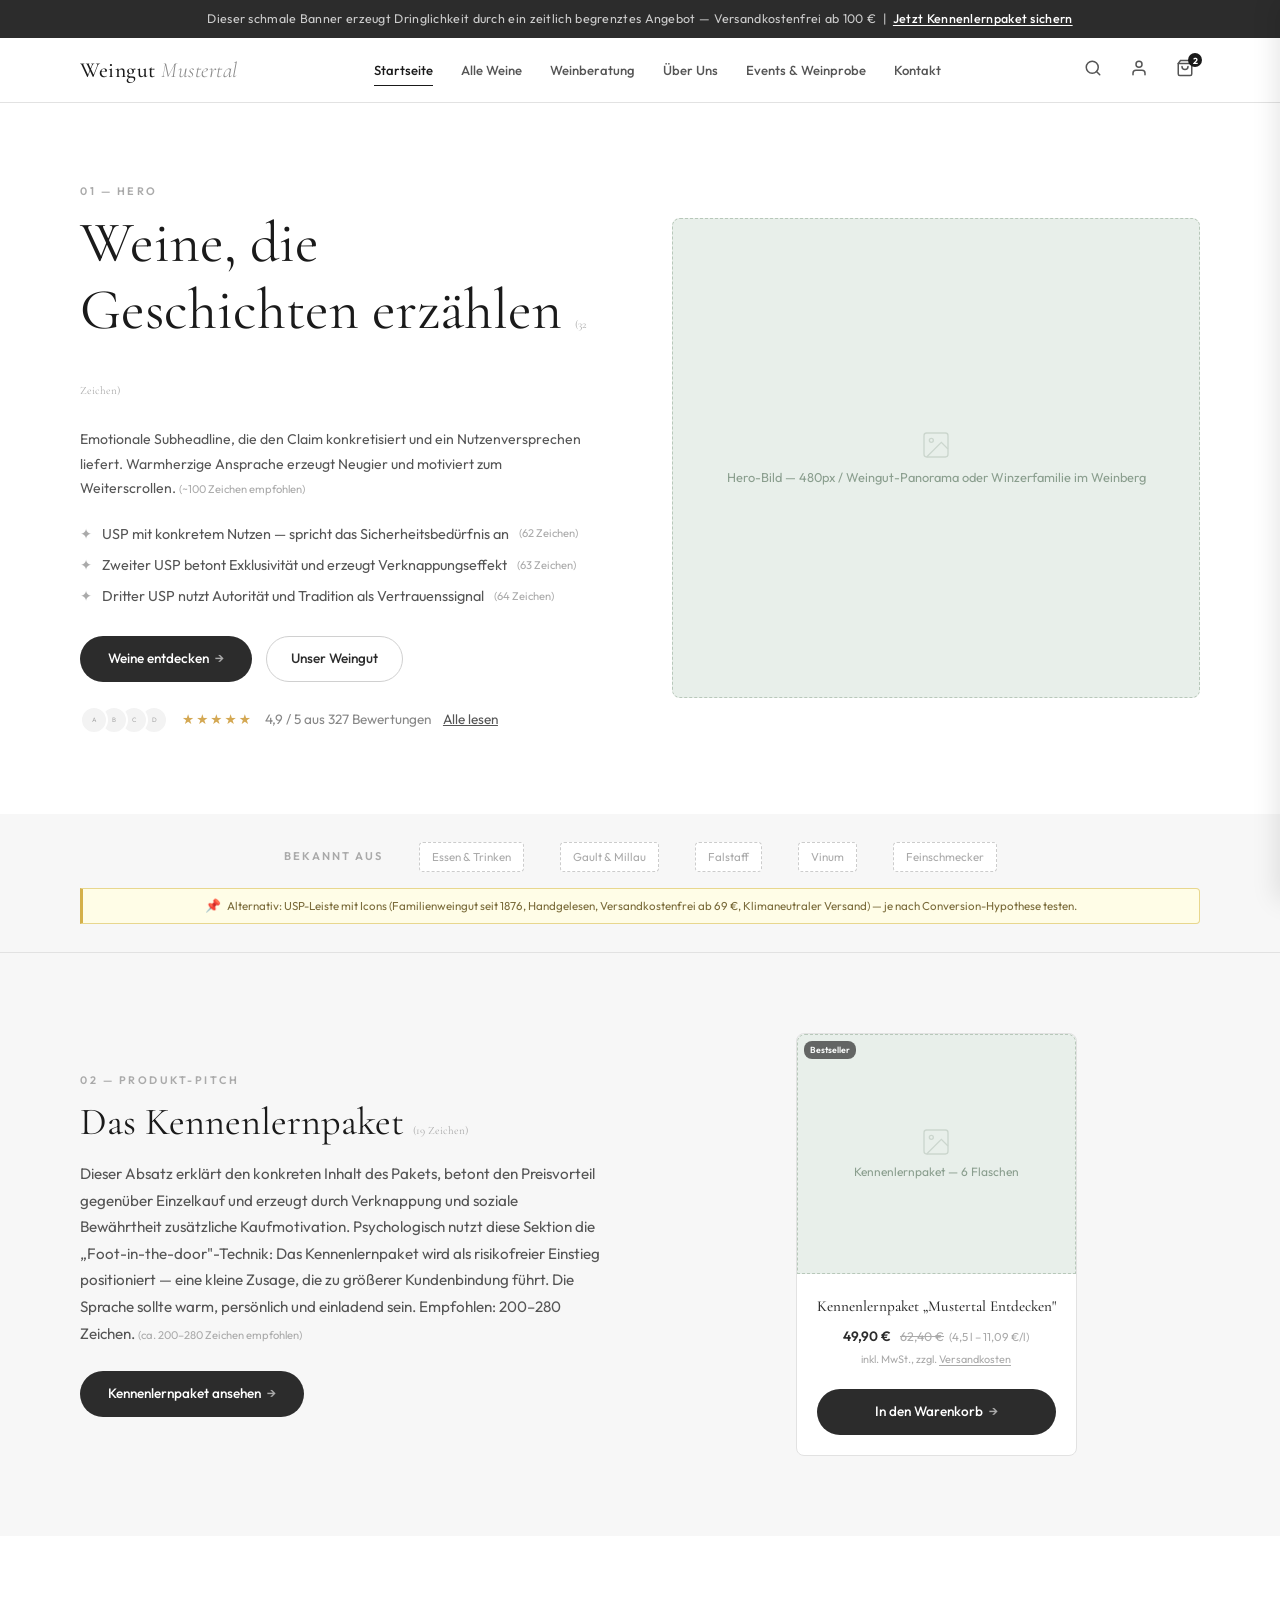
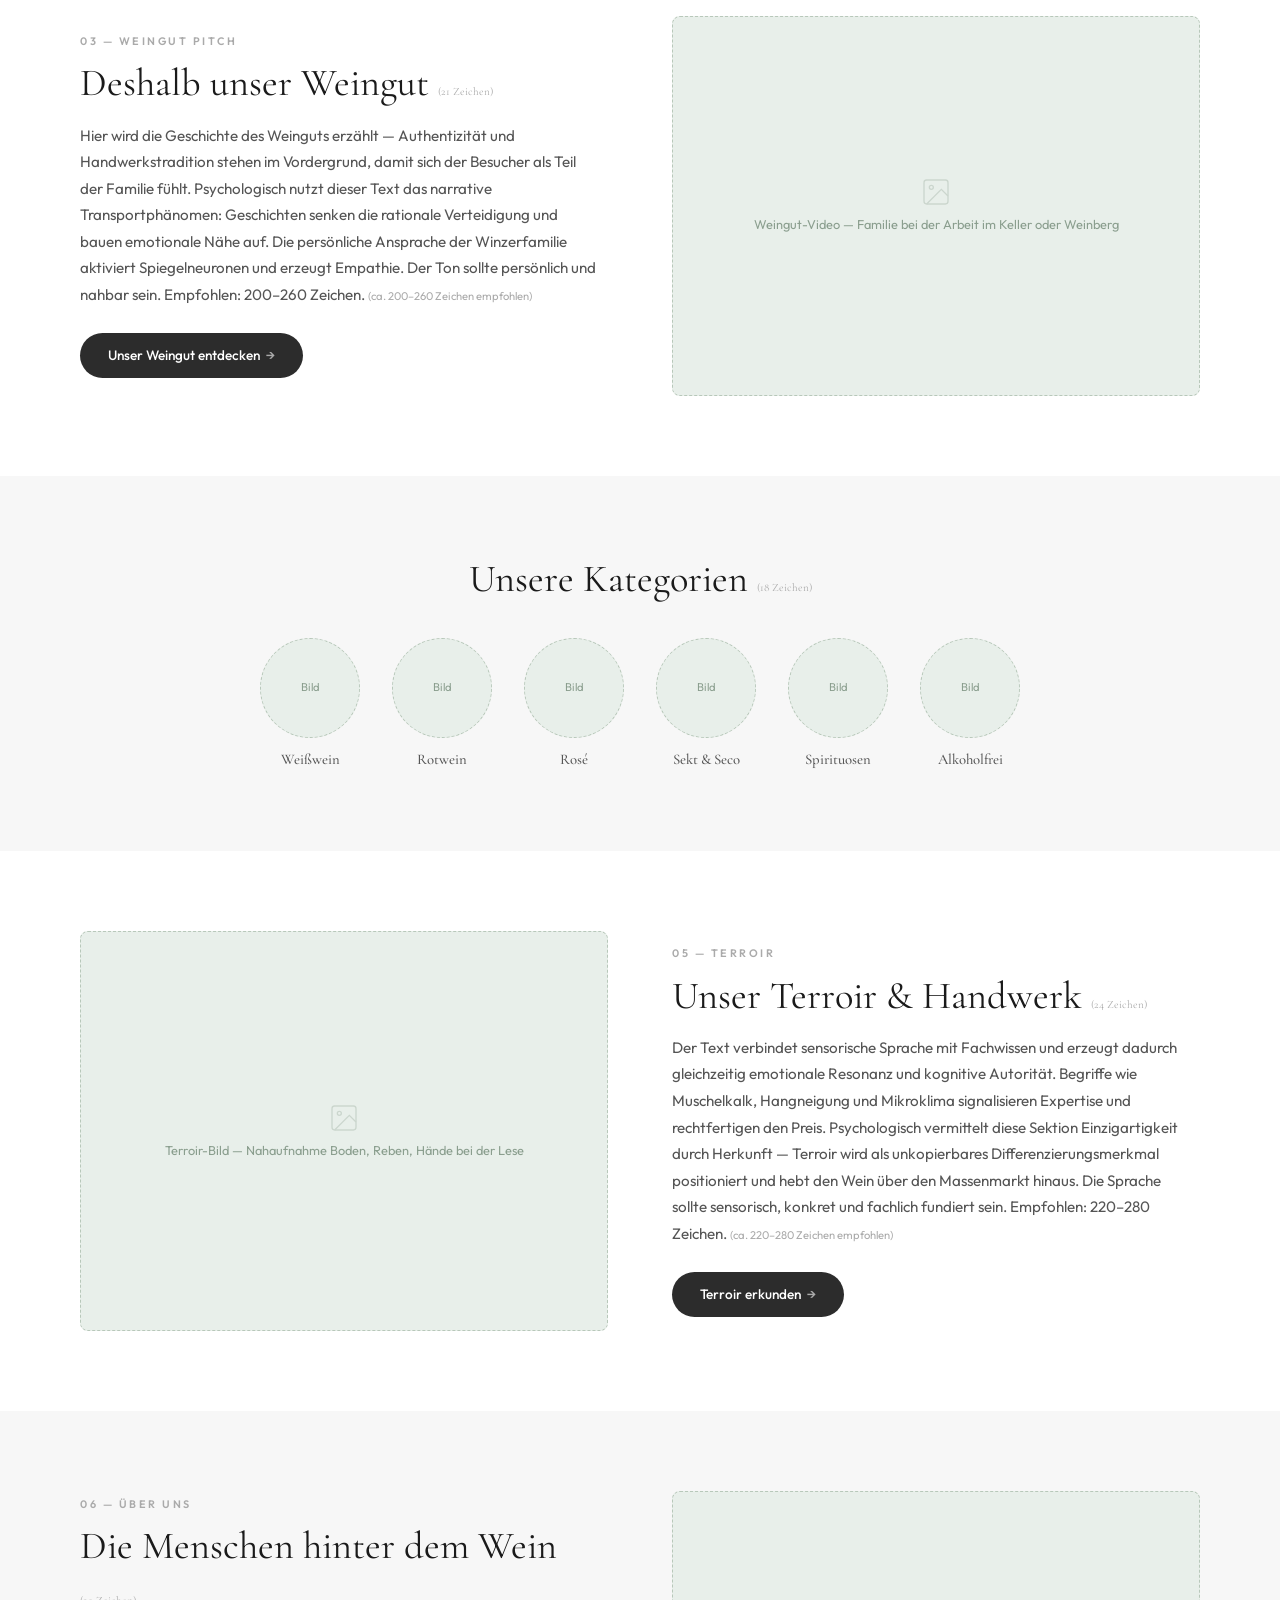
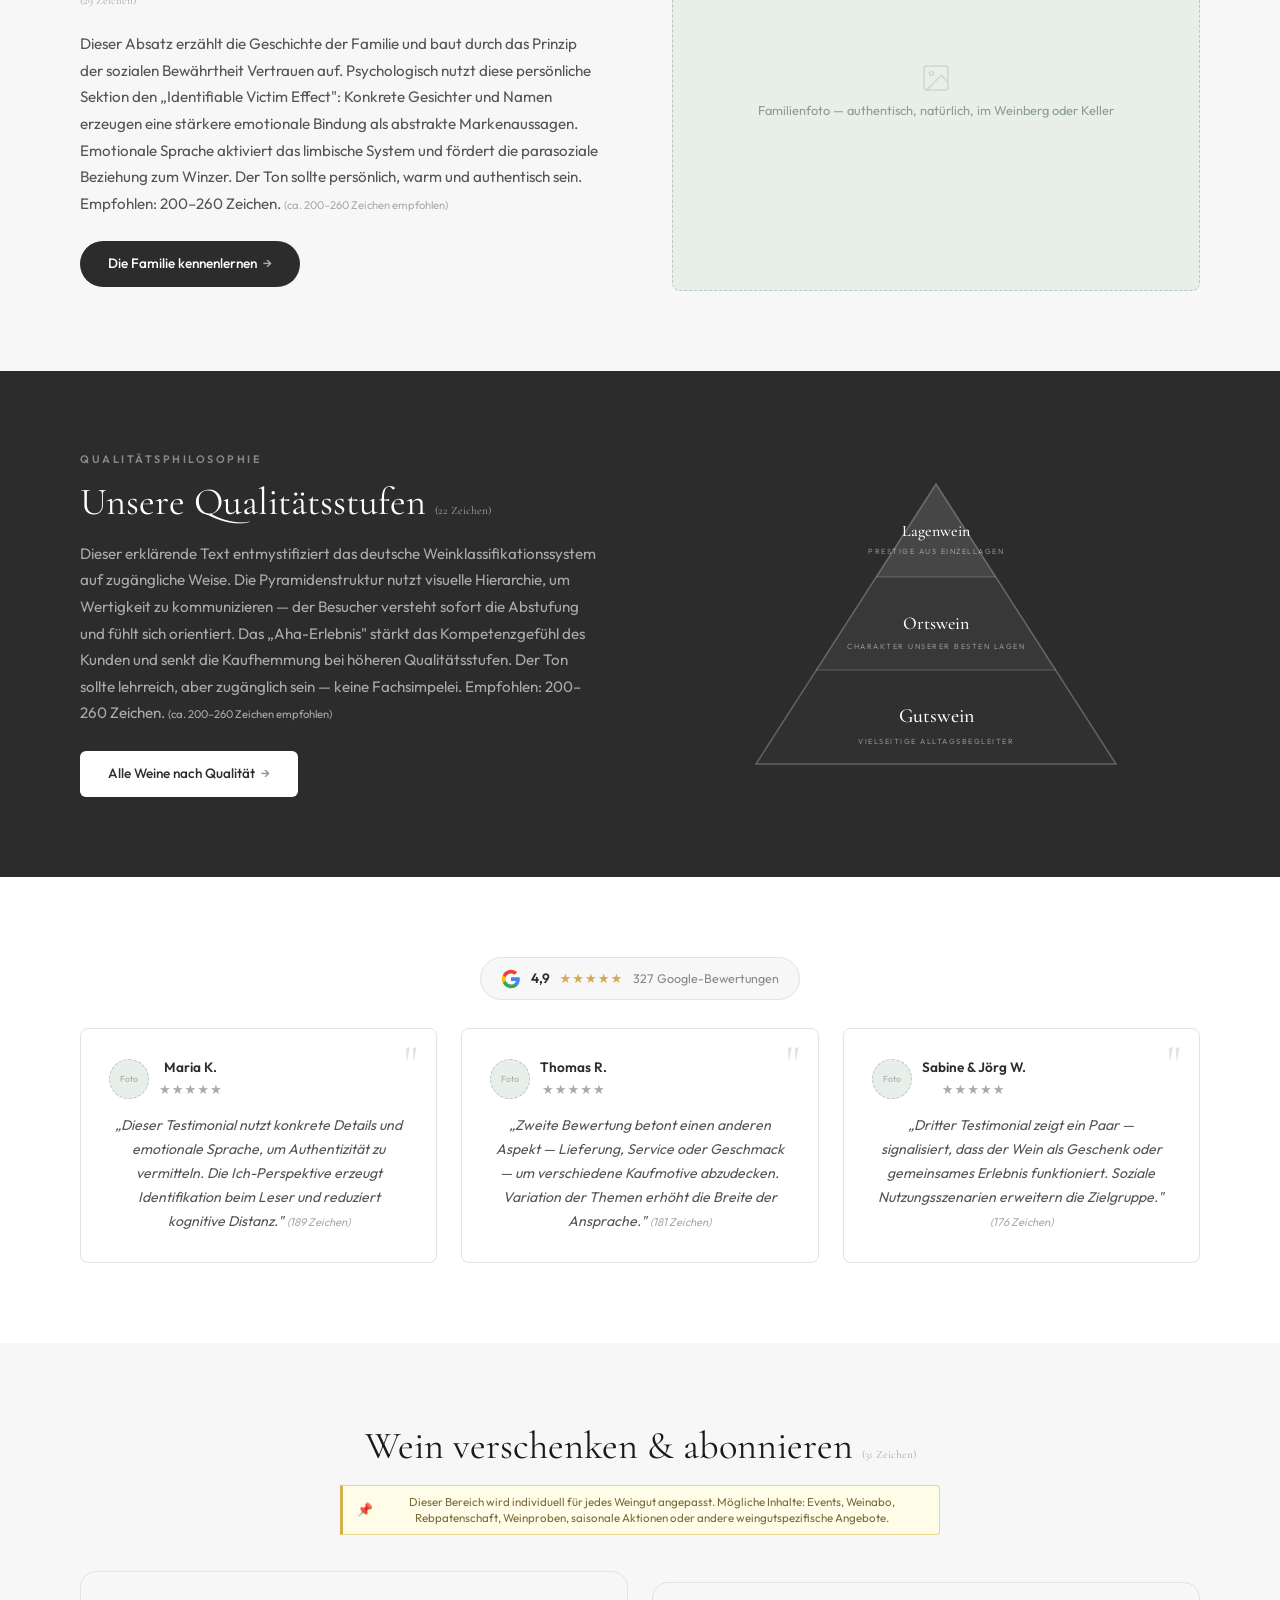
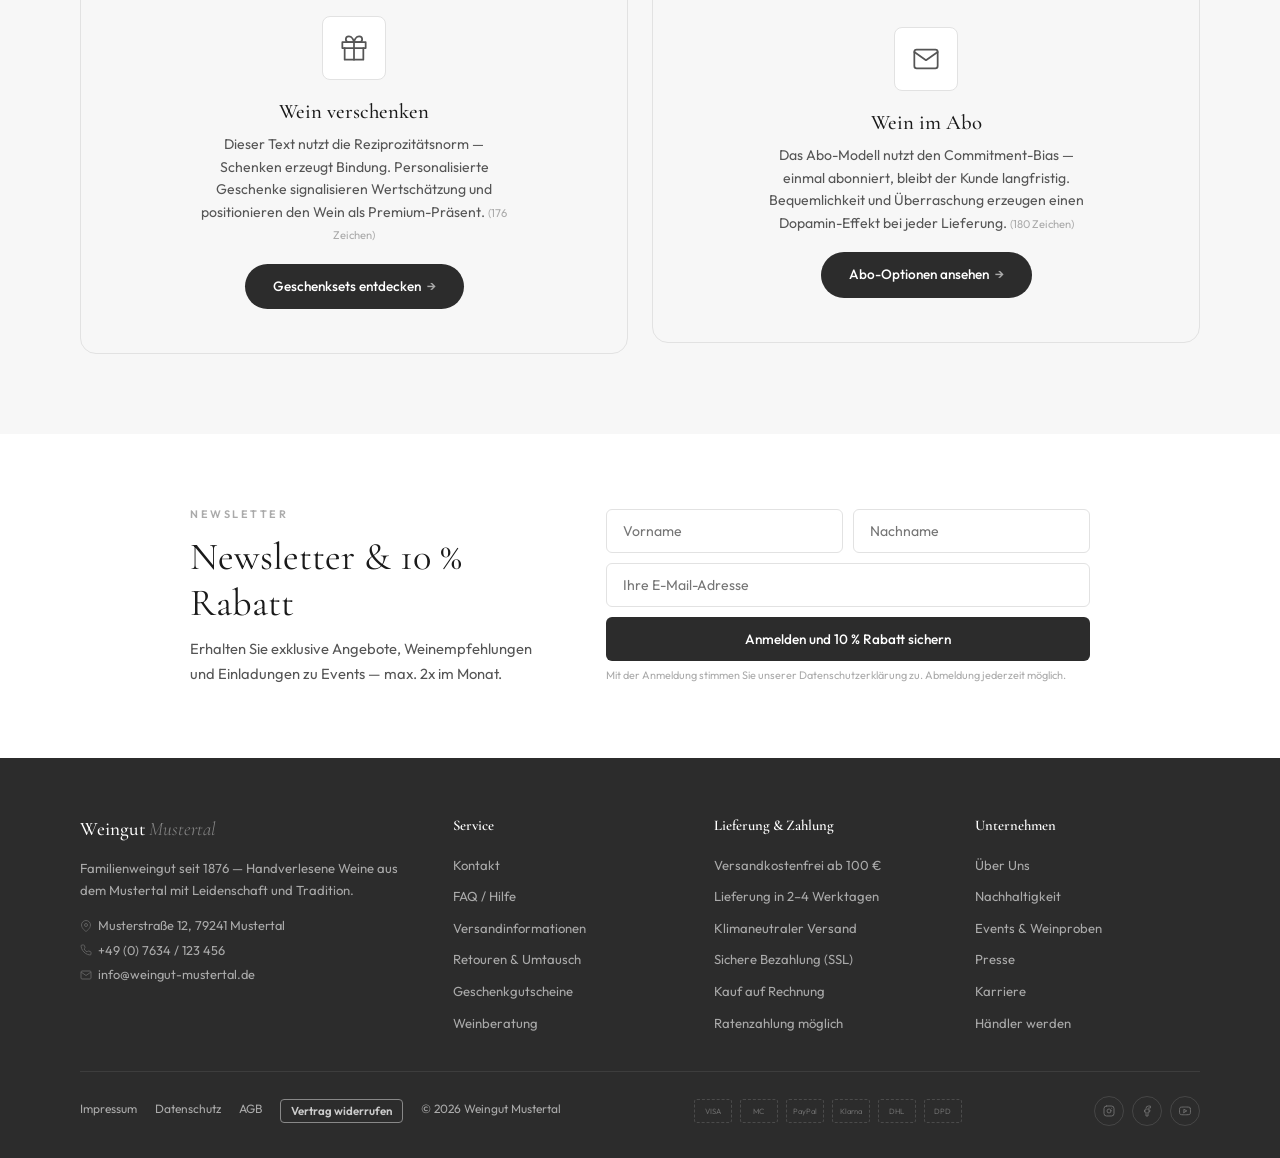
==== commit 3f510ef6: "Mobile-Optimierung, Versandkosten-Bar und Kategorien-Update - Responsive Design mit 4 Breakpoints (1" ====
--- a/index.html
+++ b/index.html
@@ -13,7 +13,7 @@
      1. ANNOUNCEMENT BAR
      ============================================================ -->
 <div class="announcement">
-  Dieser schmale Banner erzeugt Dringlichkeit durch ein zeitlich begrenztes Angebot — Versandkostenfrei ab 69 € &nbsp;|&nbsp; <a href="#">Jetzt Kennenlernpaket sichern</a>
+  Dieser schmale Banner erzeugt Dringlichkeit durch ein zeitlich begrenztes Angebot — Versandkostenfrei ab 100 € &nbsp;|&nbsp; <a href="#">Jetzt Kennenlernpaket sichern</a>
 </div>
 
 <!-- ============================================================
@@ -25,7 +25,7 @@
     <ul class="header__nav">
       <li class="active"><a href="index.html">Startseite</a></li>
       <li>
-        <a href="kategorie.html">Weine</a>
+        <a href="weine.html">Alle Weine</a>
         <!-- Mega Menu — 4 Spalten + Produkt-Teaser -->
         <div class="mega">
           <div class="mega__grid mega__grid--wide">
@@ -37,7 +37,8 @@
                 <li><a href="kategorie.html">Rosé</a></li>
                 <li><a href="kategorie.html">Sekt & Secco</a></li>
                 <li><a href="kategorie.html">Spirituosen</a></li>
-                <li><a href="kategorie.html">Alle Weine</a></li>
+                <li><a href="kategorie.html">Alkoholfrei</a></li>
+                <li><a href="weine.html">Alle Weine</a></li>
               </ul>
             </div>
             <div class="mega__col">
@@ -82,11 +83,14 @@
           </div>
         </div>
       </li>
-      <li><a href="ueber-uns.html">Weingut</a></li>
+      <li><a href="weinberatung.html">Weinberatung</a></li>
       <li><a href="ueber-uns.html">Über Uns</a></li>
-      <li><a href="events.html">Events</a></li>
+      <li><a href="events.html">Events &amp; Weinprobe</a></li>
       <li><a href="kontakt.html">Kontakt</a></li>
     </ul>
+    <button class="header__burger" aria-label="Menü" onclick="toggleMobileNav()">
+      <span></span><span></span><span></span>
+    </button>
     <div class="header__icons">
       <!-- Search -->
       <button aria-label="Suche">
@@ -104,6 +108,17 @@
     </div>
   </div>
 </header>
+
+<nav class="mobile-nav" id="mobile-nav">
+  <div class="mobile-nav__links">
+    <a href="index.html" class="active">Startseite</a>
+    <a href="weine.html">Alle Weine</a>
+    <a href="weinberatung.html">Weinberatung</a>
+    <a href="ueber-uns.html">Über Uns</a>
+    <a href="events.html">Events &amp; Weinprobe</a>
+    <a href="kontakt.html">Kontakt</a>
+  </div>
+</nav>
 
 <!-- ============================================================
      3. HERO SECTION
@@ -139,7 +154,7 @@
           </li>
         </ul>
         <div style="display:flex;gap:14px;margin-top:28px;flex-wrap:wrap;">
-          <a href="kategorie.html" class="btn btn--dark">Weine entdecken</a>
+          <a href="weine.html" class="btn btn--dark">Weine entdecken</a>
           <a href="ueber-uns.html" class="btn btn--outline">Unser Weingut</a>
         </div>
         <!-- Social Proof mit Avataren -->
@@ -211,7 +226,9 @@
           <div class="pcard__title">Kennenlernpaket „Mustertal Entdecken"</div>
           <div class="pcard__price" style="margin-top:8px;">
             49,90 € <span class="old">62,40 €</span>
+            <span class="pcard__liter">(4,5 l &ndash; 11,09 €/l)</span>
           </div>
+          <div class="pcard__legal" style="margin-top:4px;">inkl. MwSt., zzgl. <a href="#">Versandkosten</a></div>
           <a href="produktseite.html" class="btn btn--dark btn--full" style="margin-top:16px;">In den Warenkorb</a>
         </div>
       </div>
@@ -257,31 +274,27 @@
     <div class="cats" style="margin-top:36px;">
       <a href="kategorie.html" class="cats__item">
         <div class="cats__circle" style="">Bild</div>
-        <span class="cats__name">Trocken</span>
+        <span class="cats__name">Weißwein</span>
       </a>
       <a href="kategorie.html" class="cats__item">
         <div class="cats__circle" style="">Bild</div>
-        <span class="cats__name">Aromatik</span>
+        <span class="cats__name">Rotwein</span>
       </a>
       <a href="kategorie.html" class="cats__item">
         <div class="cats__circle" style="">Bild</div>
-        <span class="cats__name">Weißburgunder</span>
+        <span class="cats__name">Rosé</span>
       </a>
       <a href="kategorie.html" class="cats__item">
         <div class="cats__circle" style="">Bild</div>
-        <span class="cats__name">Rosé / Sekt</span>
+        <span class="cats__name">Sekt &amp; Seco</span>
       </a>
       <a href="kategorie.html" class="cats__item">
         <div class="cats__circle" style="">Bild</div>
-        <span class="cats__name">Spätburgunder</span>
+        <span class="cats__name">Spirituosen</span>
       </a>
       <a href="kategorie.html" class="cats__item">
         <div class="cats__circle" style="">Bild</div>
-        <span class="cats__name">Spirits</span>
-      </a>
-      <a href="kategorie.html" class="cats__item">
-        <div class="cats__circle" style="">Bild</div>
-        <span class="cats__name">Mix & Match</span>
+        <span class="cats__name">Alkoholfrei</span>
       </a>
     </div>
   </div>
@@ -354,7 +367,7 @@
           Dieser erklärende Text entmystifiziert das deutsche Weinklassifikationssystem auf zugängliche Weise. Die Pyramidenstruktur nutzt visuelle Hierarchie, um Wertigkeit zu kommunizieren — der Besucher versteht sofort die Abstufung und fühlt sich orientiert. Das „Aha-Erlebnis" stärkt das Kompetenzgefühl des Kunden und senkt die Kaufhemmung bei höheren Qualitätsstufen. Der Ton sollte lehrreich, aber zugänglich sein — keine Fachsimpelei. Empfohlen: 200–260 Zeichen.
           <span class="char">(ca. 200–260 Zeichen empfohlen)</span>
         </p>
-        <a href="kategorie.html" class="btn btn--white" style="margin-top:24px;">Alle Weine nach Qualität</a>
+        <a href="weine.html" class="btn btn--white" style="margin-top:24px;">Alle Weine nach Qualität</a>
       </div>
       <div>
         <div style="display:flex;align-items:center;justify-content:center;">
@@ -451,8 +464,8 @@
       Wein verschenken & abonnieren
       <span class="char">(31 Zeichen)</span>
     </h2>
-    <div class="note" style="margin:16px auto 0;display:flex;justify-content:center;text-align:center;">
-      Alternativ: Weingutspezifische Inhalte wie Events, Weinproben, Saisonales oder andere individuelle Optionen — flexibel austauschbar je nach Weingut.
+    <div class="note" style="margin:16px auto 0;max-width:600px;display:flex;justify-content:center;text-align:center;">
+      Dieser Bereich wird individuell für jedes Weingut angepasst. Mögliche Inhalte: Events, Weinabo, Rebpatenschaft, Weinproben, saisonale Aktionen oder andere weingutspezifische Angebote.
     </div>
     <div class="grid-2" style="margin-top:36px;gap:24px;">
       <!-- Geschenk-Card -->
@@ -556,7 +569,7 @@
           <li><a href="#">Versandinformationen</a></li>
           <li><a href="#">Retouren & Umtausch</a></li>
           <li><a href="#">Geschenkgutscheine</a></li>
-          <li><a href="#">Weinberatung</a></li>
+          <li><a href="weinberatung.html">Weinberatung</a></li>
         </ul>
       </div>
 
@@ -564,7 +577,7 @@
       <div class="footer__col">
         <h4>Lieferung & Zahlung</h4>
         <ul>
-          <li><a href="#">Versandkostenfrei ab 69 €</a></li>
+          <li><a href="#">Versandkostenfrei ab 100 €</a></li>
           <li><a href="#">Lieferung in 2–4 Werktagen</a></li>
           <li><a href="#">Klimaneutraler Versand</a></li>
           <li><a href="#">Sichere Bezahlung (SSL)</a></li>
@@ -684,24 +697,30 @@
         <div class="cart-drawer__upsell-card">
           <div class="cart-drawer__upsell-card-img">Bild</div>
           <div class="cart-drawer__upsell-card-name">Chardonnay Réserve 2022</div>
-          <div class="cart-drawer__upsell-card-price">18,90 &euro;</div>
+          <div class="cart-drawer__upsell-card-price">18,90 &euro; <span style="font-weight:400;color:var(--gray-400);font-size:0.6rem;">(25,20 &euro;/l)</span></div>
           <div class="cart-drawer__upsell-card-btn">+ Hinzufügen</div>
         </div>
         <div class="cart-drawer__upsell-card">
           <div class="cart-drawer__upsell-card-img">Bild</div>
           <div class="cart-drawer__upsell-card-name">Kennenlernpaket</div>
-          <div class="cart-drawer__upsell-card-price">49,90 &euro;</div>
+          <div class="cart-drawer__upsell-card-price">49,90 &euro; <span style="font-weight:400;color:var(--gray-400);font-size:0.6rem;">(11,09 &euro;/l)</span></div>
           <div class="cart-drawer__upsell-card-btn">+ Hinzufügen</div>
         </div>
       </div>
     </div>
   </div>
   <div class="cart-drawer__footer">
+    <div class="shipping-bar">
+      <div class="shipping-bar__text">Noch <strong>63,30 &euro;</strong> bis Versandkostenfrei</div>
+      <div class="shipping-bar__track">
+        <div class="shipping-bar__fill" style="width:37%"></div>
+      </div>
+    </div>
     <div class="cart-drawer__subtotal">
       <span class="cart-drawer__subtotal-label">Zwischensumme</span>
       <span class="cart-drawer__subtotal-value">36,70 &euro;</span>
     </div>
-    <div class="cart-drawer__shipping">Versandkostenfrei ab 69 &euro; &middot; inkl. MwSt.</div>
+    <div class="cart-drawer__shipping">Versandkostenfrei ab 100 &euro; &middot; inkl. MwSt.</div>
     <button class="cart-drawer__checkout">Zur Kasse</button>
     <button class="cart-drawer__continue" onclick="closeCartDrawer()">Weiter einkaufen</button>
   </div>
@@ -712,5 +731,13 @@
 document.addEventListener('keydown',function(e){if(e.key==='Escape')closeCartDrawer();});
 </script>
 
+<script>
+function toggleMobileNav(){
+  document.getElementById('mobile-nav').classList.toggle('open');
+  document.querySelector('.header__burger').classList.toggle('active');
+  document.body.style.overflow=document.getElementById('mobile-nav').classList.contains('open')?'hidden':'';
+}
+</script>
+
 </body>
 </html>
--- a/styles.css
+++ b/styles.css
@@ -31,7 +31,7 @@
 
 /* Reset */
 *,*::before,*::after{box-sizing:border-box;margin:0;padding:0}
-html{scroll-behavior:smooth;font-size:16px;-webkit-font-smoothing:antialiased}
+html{scroll-behavior:smooth;font-size:16px;-webkit-font-smoothing:antialiased;overflow-x:hidden}
 body{font-family:var(--font-body);color:var(--gray-900);background:var(--white);line-height:1.6;overflow-x:hidden}
 img{max-width:100%;display:block}
 a{color:inherit;text-decoration:none}
@@ -91,11 +91,11 @@
   font-family:var(--font-body);font-size:0.85rem;font-weight:500;
   border:none;border-radius:6px;transition:all var(--ease);text-decoration:none;
 }
-.btn--dark{padding:12px 28px;background:var(--gray-900);color:var(--white)}
+.btn--dark{padding:12px 28px;background:var(--gray-900);color:var(--white);border-radius:999px}
 .btn--dark::after{content:'→';opacity:0.6;transition:transform var(--ease)}
 .btn--dark:hover{background:var(--black);transform:translateY(-1px);box-shadow:var(--shadow-md)}
 .btn--dark:hover::after{transform:translateX(3px)}
-.btn--outline{padding:10px 24px;background:transparent;color:var(--gray-900);border:1.5px solid var(--gray-300)}
+.btn--outline{padding:10px 24px;background:transparent;color:var(--gray-900);border:1.5px solid #d0d0d0;border-radius:999px}
 .btn--outline:hover{border-color:var(--gray-900);transform:translateY(-1px)}
 .btn--white{padding:12px 28px;background:var(--white);color:var(--gray-900)}
 .btn--white::after{content:'→';opacity:0.5}
@@ -208,6 +208,7 @@
 .pcard__title{font-family:var(--font-display);font-size:0.95rem;font-weight:500;margin-bottom:2px}
 .pcard__price{font-size:0.85rem;font-weight:600;color:var(--gray-900)}
 .pcard__price .old{text-decoration:line-through;color:var(--gray-400);font-weight:400;margin-left:6px;font-size:0.78rem}
+.pcard__liter{font-weight:400;color:var(--gray-400);font-size:0.72rem;margin-left:2px}
 
 /* ============================================================
    TESTIMONIALS
@@ -436,6 +437,108 @@
   display:flex;align-items:center;gap:8px;
 }
 
+/* ============================================================
+   PRODUCT CARD — Cart Controls (Category Page) — Eurus Style
+   ============================================================ */
+.pcard__link{display:block;text-decoration:none;color:inherit}
+.pcard__legal{padding:0 14px;font-size:0.68rem;color:var(--gray-400);line-height:1.4;margin-top:-4px;margin-bottom:6px}
+.pcard__legal a{color:var(--gray-400);text-decoration:underline;text-underline-offset:2px}
+.pcard__legal a:hover{color:var(--gray-700)}
+.pcard__cart{padding:0 14px 14px;display:flex;align-items:center;gap:8px}
+.pcard__qty{display:flex;align-items:center;gap:0;flex-shrink:0}
+.pcard__qty button{
+  width:30px;height:30px;border:1px solid #d0d0d0;background:transparent;
+  display:flex;align-items:center;justify-content:center;font-size:0.9rem;
+  color:var(--gray-700);cursor:pointer;transition:all var(--ease);
+}
+.pcard__qty button:first-child{border-radius:999px 0 0 999px}
+.pcard__qty button:last-child{border-radius:0 999px 999px 0}
+.pcard__qty button:hover{background:var(--gray-100);border-color:var(--gray-900)}
+.pcard__qty input{
+  width:36px;height:30px;border:1px solid #d0d0d0;border-left:none;border-right:none;
+  text-align:center;font-family:var(--font-body);font-size:0.8rem;font-weight:500;
+  background:transparent;color:var(--gray-900);-moz-appearance:textfield;
+}
+.pcard__qty input::-webkit-outer-spin-button,
+.pcard__qty input::-webkit-inner-spin-button{-webkit-appearance:none;margin:0}
+.pcard__add-btn{
+  flex:1;padding:8px 12px;background:transparent;color:var(--gray-900);
+  border:1px solid #d0d0d0;border-radius:999px;font-family:var(--font-body);font-size:0.75rem;
+  font-weight:500;cursor:pointer;transition:all var(--ease);white-space:nowrap;
+}
+.pcard__add-btn:hover{background:var(--gray-900);color:var(--white);border-color:var(--gray-900)}
+
+/* ============================================================
+   PRODUCT DETAIL — Quantity Selector & Cart — Eurus Style
+   ============================================================ */
+.pd__cart-row{display:flex;gap:12px;align-items:stretch;margin-bottom:12px}
+.pd__qty{display:flex;align-items:center;gap:0;flex-shrink:0}
+.pd__qty button{
+  width:44px;height:48px;border:1px solid #d0d0d0;background:transparent;
+  display:flex;align-items:center;justify-content:center;font-size:1.1rem;
+  color:var(--gray-700);cursor:pointer;transition:all var(--ease);
+}
+.pd__qty button:first-child{border-radius:999px 0 0 999px}
+.pd__qty button:last-child{border-radius:0 999px 999px 0}
+.pd__qty button:hover{background:var(--gray-100);border-color:var(--gray-900)}
+.pd__qty input{
+  width:52px;height:48px;border:1px solid #d0d0d0;border-left:none;border-right:none;
+  text-align:center;font-family:var(--font-body);font-size:0.95rem;font-weight:500;
+  background:transparent;color:var(--gray-900);-moz-appearance:textfield;
+}
+.pd__qty input::-webkit-outer-spin-button,
+.pd__qty input::-webkit-inner-spin-button{-webkit-appearance:none;margin:0}
+.pd__add-btn{
+  flex:1;padding:14px 28px;background:transparent;color:var(--gray-900);
+  border:1px solid #d0d0d0;border-radius:999px;font-family:var(--font-body);
+  font-size:0.88rem;font-weight:500;cursor:pointer;transition:all var(--ease);
+}
+.pd__add-btn:hover{background:var(--gray-900);color:var(--white);border-color:var(--gray-900)}
+.pd__legal{font-size:0.72rem;color:var(--gray-400);margin-bottom:14px;line-height:1.5}
+.pd__legal a{color:var(--gray-400);text-decoration:underline;text-underline-offset:2px}
+.pd__legal a:hover{color:var(--gray-700)}
+
+/* ============================================================
+   FREE SHIPPING PROGRESS BAR
+   ============================================================ */
+.shipping-bar{padding:0 0 14px}
+.shipping-bar__text{font-size:0.75rem;color:var(--gray-700);margin-bottom:6px;text-align:center}
+.shipping-bar__text strong{color:#2E7D32;font-weight:600}
+.shipping-bar__track{width:100%;height:6px;background:var(--gray-200);border-radius:999px;overflow:hidden}
+.shipping-bar__fill{height:100%;background:linear-gradient(90deg,#66BB6A,#2E7D32);border-radius:999px;transition:width 0.4s ease}
+.shipping-bar--complete .shipping-bar__text{color:#2E7D32}
+.shipping-bar--complete .shipping-bar__fill{background:#2E7D32}
+
+/* ============================================================
+   MOBILE HAMBURGER & MENU
+   ============================================================ */
+.header__burger{
+  display:none;background:none;border:none;width:36px;height:36px;
+  flex-direction:column;gap:5px;align-items:center;justify-content:center;
+  cursor:pointer;padding:0;position:relative;z-index:1010;
+}
+.header__burger span{
+  display:block;width:20px;height:1.5px;background:var(--gray-900);
+  border-radius:2px;transition:all 0.3s ease;transform-origin:center;
+}
+.header__burger.active span:nth-child(1){transform:rotate(45deg) translate(4.5px,4.5px)}
+.header__burger.active span:nth-child(2){opacity:0}
+.header__burger.active span:nth-child(3){transform:rotate(-45deg) translate(4.5px,-4.5px)}
+
+.mobile-nav{
+  display:none;position:fixed;top:0;left:0;right:0;bottom:0;
+  background:var(--white);z-index:998;padding-top:80px;overflow-y:auto;
+}
+.mobile-nav.open{display:block}
+.mobile-nav__links{padding:20px 24px;display:flex;flex-direction:column}
+.mobile-nav__links a{
+  display:block;padding:16px 0;font-family:var(--font-display);font-size:1.5rem;
+  font-weight:400;color:var(--gray-900);border-bottom:1px solid var(--gray-100);
+  text-decoration:none;transition:color var(--ease);
+}
+.mobile-nav__links a:first-child{border-top:1px solid var(--gray-100)}
+.mobile-nav__links a:hover,.mobile-nav__links a.active{color:var(--black)}
+
 /* Fade-in */
 .fade-in{opacity:0;transform:translateY(24px);transition:opacity 0.7s ease,transform 0.7s ease}
 .fade-in.visible{opacity:1;transform:translateY(0)}
@@ -565,7 +668,7 @@
 .cart-drawer__checkout{
   display:flex;align-items:center;justify-content:center;gap:6px;
   width:100%;padding:13px 28px;background:var(--gray-900);color:var(--white);
-  border:none;border-radius:6px;font-family:var(--font-body);
+  border:none;border-radius:999px;font-family:var(--font-body);
   font-size:0.88rem;font-weight:500;cursor:pointer;transition:all var(--ease);
 }
 .cart-drawer__checkout::after{content:'\2192';opacity:0.6;transition:transform var(--ease)}
@@ -579,13 +682,148 @@
 }
 .cart-drawer__continue:hover{color:var(--gray-900)}
 
-@media(max-width:420px){
-  .cart-drawer{width:100%}
-}
+/* cart drawer full-width handled in 768px breakpoint */
+
+/* ============================================================
+   WEINBERATUNG — Food Strip
+   ============================================================ */
+.fstrip{
+  display:flex;gap:28px;justify-content:center;flex-wrap:wrap;margin-top:0;
+}
+.fstrip__item{
+  display:flex;flex-direction:column;align-items:center;gap:10px;
+  cursor:pointer;transition:transform var(--ease);text-decoration:none;
+}
+.fstrip__item:hover{transform:translateY(-4px)}
+.fstrip__icon{
+  width:80px;height:80px;border-radius:50%;
+  background:rgba(255,255,255,0.06);border:1.5px dashed rgba(255,255,255,0.25);
+  display:flex;align-items:center;justify-content:center;
+  color:rgba(255,255,255,0.6);font-size:0.65rem;text-align:center;
+  transition:all var(--ease);padding:6px;
+}
+.fstrip__item:hover .fstrip__icon{
+  border-color:rgba(255,255,255,0.8);background:rgba(255,255,255,0.12);
+}
+.fstrip__icon svg{width:28px;height:28px;opacity:0.5;stroke:rgba(255,255,255,0.7)}
+.fstrip__label{
+  font-family:var(--font-body);font-size:0.75rem;font-weight:500;
+  color:var(--gray-400);text-align:center;letter-spacing:0.3px;
+  transition:color var(--ease);
+}
+.fstrip__item:hover .fstrip__label{color:var(--white)}
+
+/* ============================================================
+   WEINBERATUNG — Food Cards (Wein zum Essen)
+   ============================================================ */
+.fcard-grid{
+  display:grid;grid-template-columns:3fr 2fr;gap:16px;
+}
+.fcard-grid--3{grid-template-columns:repeat(3,1fr)}
+.fcard{
+  position:relative;overflow:hidden;border-radius:var(--r);
+  display:block;text-decoration:none;transition:transform var(--ease),box-shadow var(--ease);
+}
+.fcard:hover{transform:translateY(-2px);box-shadow:var(--shadow-md)}
+.fcard__img{
+  width:100%;height:300px;border-radius:var(--r);
+  transition:transform 0.4s ease;
+  display:flex;align-items:center;justify-content:center;flex-direction:column;gap:8px;
+}
+.fcard__img.ph-img{background:#C5CFC7;border-color:#A3B3A6 !important}
+.fcard-grid--3 .fcard__img{height:220px}
+.fcard:hover .fcard__img{transform:scale(1.02)}
+.fcard__overlay{
+  position:absolute;inset:0;
+  background:linear-gradient(to top,rgba(0,0,0,0.65) 0%,rgba(0,0,0,0.15) 50%,transparent 100%);
+  border-radius:var(--r);display:flex;flex-direction:column;
+  justify-content:flex-end;align-items:flex-start;padding:24px;gap:12px;
+}
+.fcard__category{
+  font-family:var(--font-display);font-size:clamp(1.3rem,2.2vw,1.8rem);
+  font-weight:500;color:var(--white);text-transform:uppercase;
+  letter-spacing:2px;line-height:1.1;
+}
+.fcard__cta{
+  font-size:0.78rem;padding:8px 20px;
+  opacity:0;transform:translateY(6px);
+  transition:opacity 0.25s ease,transform 0.25s ease;
+}
+.fcard:hover .fcard__cta{opacity:1;transform:translateY(0)}
+
+/* ============================================================
+   WEINBERATUNG — Moment Pill Strip
+   ============================================================ */
+.mstrip{
+  display:flex;gap:10px;justify-content:center;flex-wrap:wrap;
+}
+.mstrip__pill{
+  display:inline-flex;align-items:center;padding:8px 20px;
+  border-radius:999px;border:1.5px solid var(--gray-300);
+  font-family:var(--font-body);font-size:0.82rem;font-weight:500;
+  color:var(--gray-700);text-decoration:none;transition:all var(--ease);
+  background:var(--white);
+}
+.mstrip__pill:hover,
+.mstrip__pill--active{
+  border-color:var(--gray-900);background:var(--gray-900);color:var(--white);
+}
+
+/* ============================================================
+   WEINBERATUNG — Moment Cards (Weinmomente)
+   ============================================================ */
+.mcard-grid{
+  display:grid;grid-template-columns:3fr 2fr;gap:16px;
+}
+.mcard{
+  position:relative;overflow:hidden;border-radius:var(--r);
+  display:block;text-decoration:none;
+  transition:transform var(--ease),box-shadow var(--ease);
+}
+.mcard:hover{transform:translateY(-3px);box-shadow:var(--shadow-lg)}
+.mcard__img{
+  width:100%;border-radius:var(--r);transition:transform 0.5s ease;
+  display:flex;align-items:center;justify-content:center;flex-direction:column;gap:8px;
+  height:400px;
+}
+.mcard__img.ph-img{background:#C5CFC7;border-color:#A3B3A6 !important}
+.mcard:hover .mcard__img{transform:scale(1.03)}
+.mcard__overlay{
+  position:absolute;inset:0;
+  background:linear-gradient(to top,rgba(0,0,0,0.72) 0%,rgba(0,0,0,0.2) 45%,transparent 75%);
+  border-radius:var(--r);display:flex;flex-direction:column;
+  justify-content:flex-end;padding:28px;gap:10px;
+}
+.mcard__title{
+  font-family:var(--font-display);font-size:clamp(1.5rem,2.5vw,2.2rem);
+  font-weight:500;color:var(--white);text-transform:uppercase;
+  letter-spacing:2.5px;line-height:1.1;
+}
+.mcard__text{
+  font-size:0.88rem;color:rgba(255,255,255,0.75);
+  line-height:1.6;max-width:320px;margin:0;
+}
+.mcard__cta{
+  font-size:0.78rem;padding:8px 20px;
+  opacity:0;transform:translateY(6px);
+  transition:opacity 0.25s ease,transform 0.25s ease;
+  align-self:flex-start;
+}
+.mcard:hover .mcard__cta{opacity:1;transform:translateY(0)}
 
 /* ============================================================
    RESPONSIVE
    ============================================================ */
+
+/* Extra large screens (30"+) */
+@media(min-width:1600px){
+  .container{max-width:1400px}
+  .section{padding:100px 0}
+  .grid-2{gap:80px}
+  .footer__grid{gap:48px}
+}
+
+/* Desktop (1024px) */
 @media(max-width:1024px){
   .container{padding:0 24px}
   .grid-2,.pd{grid-template-columns:1fr;gap:36px}
@@ -595,16 +833,70 @@
   .srow{grid-template-columns:1fr 1fr}
   .footer__bar{flex-direction:column;text-align:center}
   .kp__grid{grid-template-columns:1fr}
-}
+  .fcard-grid{grid-template-columns:1fr 1fr}
+  .mcard-grid{grid-template-columns:1fr 1fr}
+  .section{padding:60px 0}
+  .cats{gap:20px}
+  .cats__circle{width:84px;height:84px}
+}
+
+/* Tablet & Mobile (768px) */
 @media(max-width:768px){
   .header__inner{height:56px;padding:0 16px}
   .header__nav{display:none}
+  .header__burger{display:flex}
+  .section{padding:40px 0}
+  .announcement{font-size:0.72rem;padding:8px 16px}
   .grid-3,.grid-4{grid-template-columns:1fr 1fr}
-  .cats{gap:16px}
-  .cats__circle{width:76px;height:76px}
+  .cats{
+    gap:16px;flex-wrap:nowrap;overflow-x:auto;
+    -webkit-overflow-scrolling:touch;justify-content:flex-start;
+    padding-bottom:8px;scrollbar-width:none;
+  }
+  .cats::-webkit-scrollbar{display:none}
+  .cats__item{flex-shrink:0}
+  .cats__circle{width:72px;height:72px;font-size:0.6rem}
+  .cats__name{font-size:0.82rem}
   .nl__form-row{grid-template-columns:1fr !important}
   .footer__grid{grid-template-columns:1fr}
-  .footer__bottom{flex-direction:column;align-items:flex-start}
+  .footer__bottom{flex-direction:column;align-items:center;text-align:center;gap:16px}
+  .footer__bottom-left{flex-wrap:wrap;justify-content:center}
   .wf-cta__btns{flex-direction:column}
   .srow{grid-template-columns:1fr}
-}
+  .fcard-grid,.fcard-grid--3,.mcard-grid{grid-template-columns:1fr}
+  .fcard__img{height:200px}
+  .fstrip{gap:16px}
+  .fstrip__icon{width:64px;height:64px}
+  .mcard__img{height:280px}
+  .cart-drawer{width:100%}
+  .gcard{padding:28px 20px}
+  .trust__inner{gap:16px}
+  .grid-2{gap:28px}
+}
+
+/* Small mobile (480px) */
+@media(max-width:480px){
+  .container{padding:0 16px}
+  .header__inner{padding:0 12px}
+  h1{font-size:1.6rem}
+  h2{font-size:1.35rem}
+  .grid-3,.grid-4{grid-template-columns:1fr;gap:16px}
+  .trust__inner{
+    flex-wrap:nowrap;overflow-x:auto;
+    -webkit-overflow-scrolling:touch;justify-content:flex-start;
+    padding-bottom:8px;scrollbar-width:none;
+  }
+  .trust__inner::-webkit-scrollbar{display:none}
+  .pcard__cart{flex-direction:column}
+  .pcard__add-btn{width:100%;text-align:center;justify-content:center}
+  .nl{padding:40px 0}
+  .footer{padding:40px 0 24px}
+  .fpay{flex-wrap:wrap;justify-content:center}
+  .section--dark .body-text{font-size:0.85rem}
+  .gcard p{font-size:0.82rem}
+  .tcard{padding:20px}
+  .pd__price{font-size:1.5rem}
+  .pd__cart-row{flex-direction:column}
+  .pd__qty{align-self:flex-start}
+  .pd__add-btn{width:100%;text-align:center}
+}
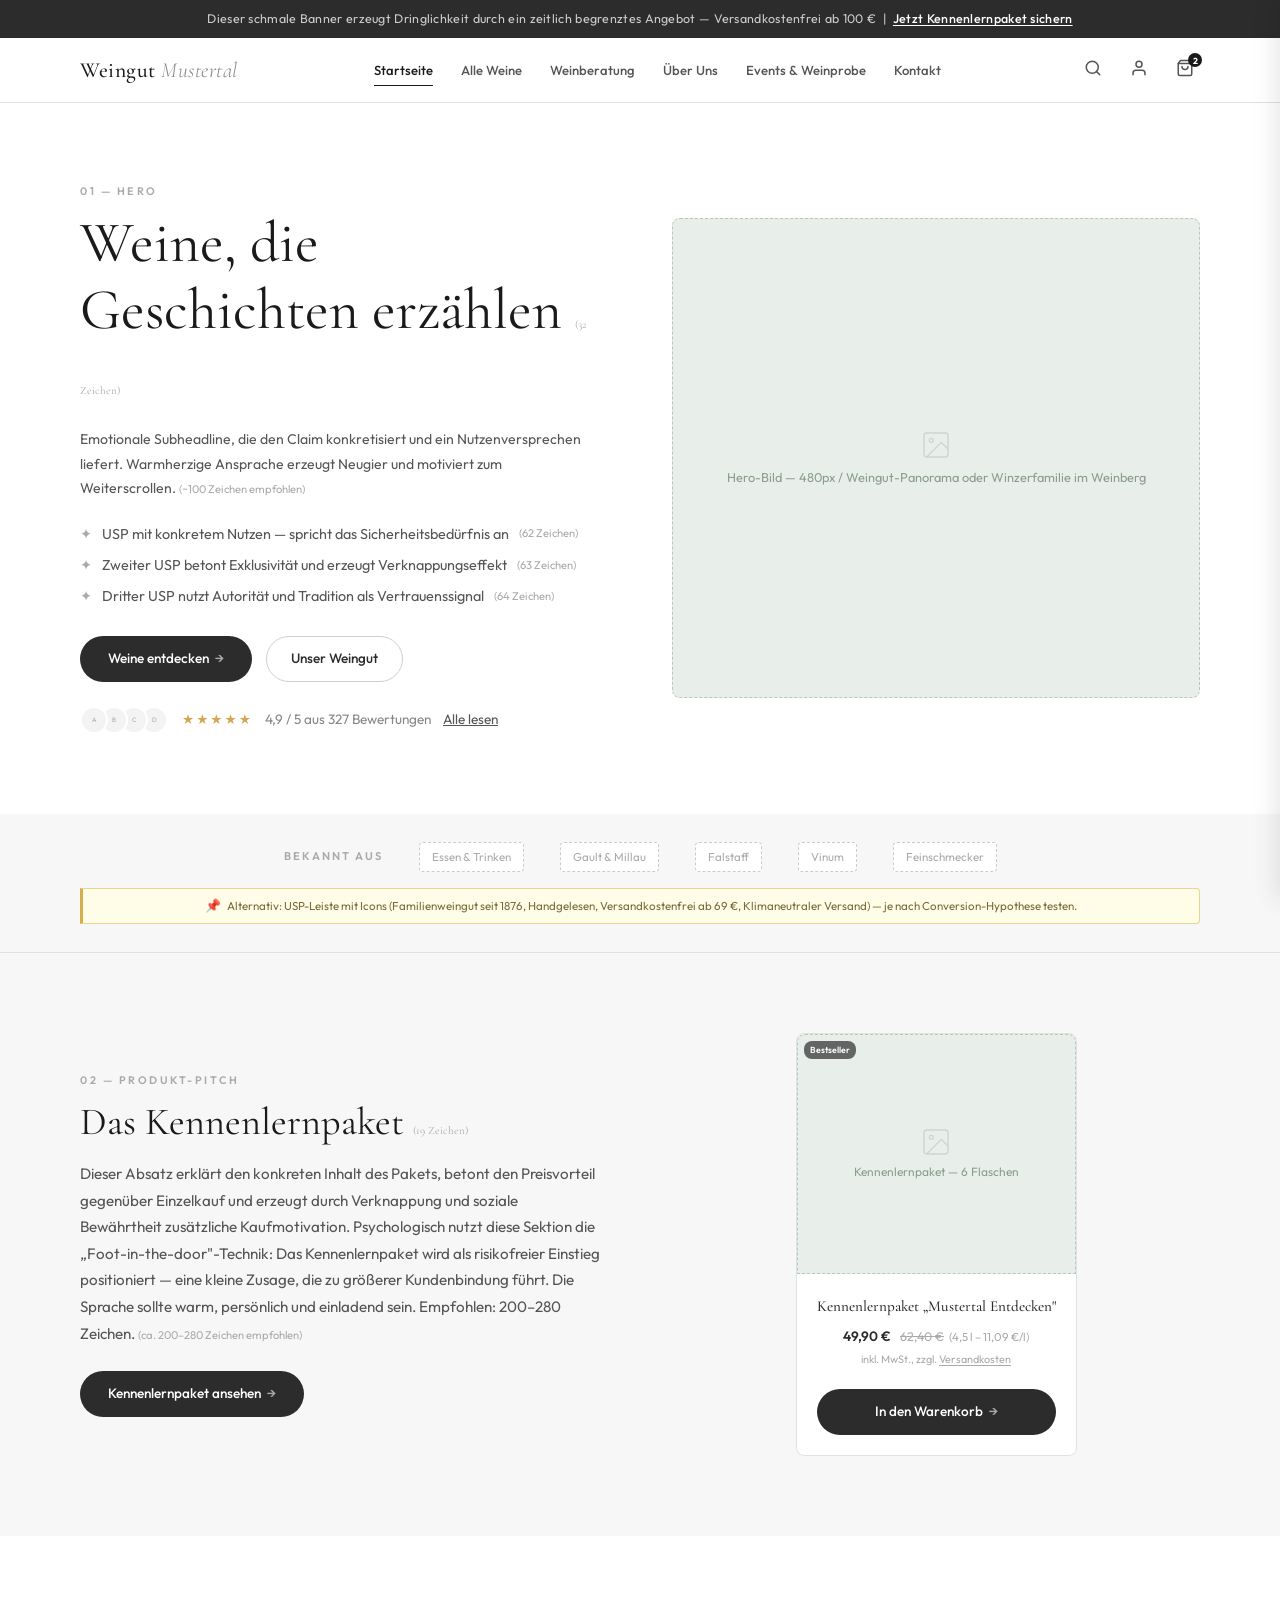
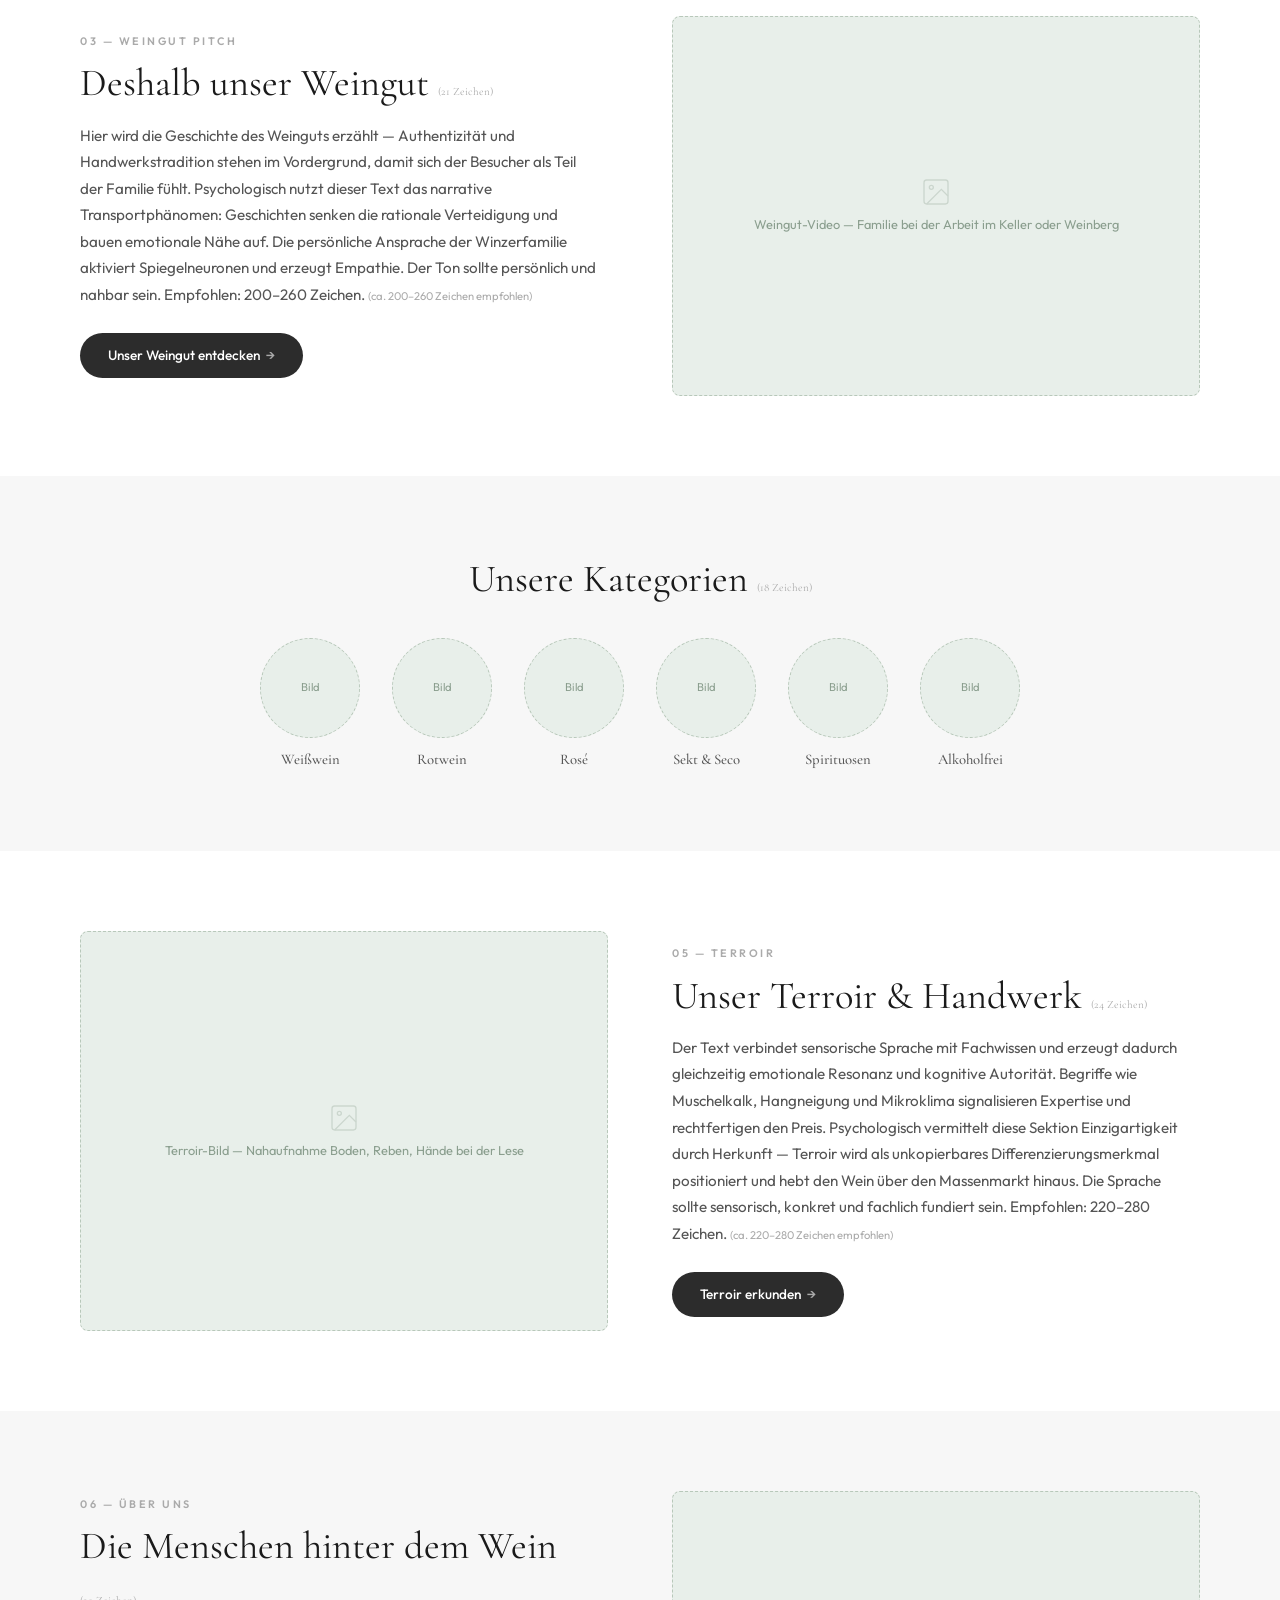
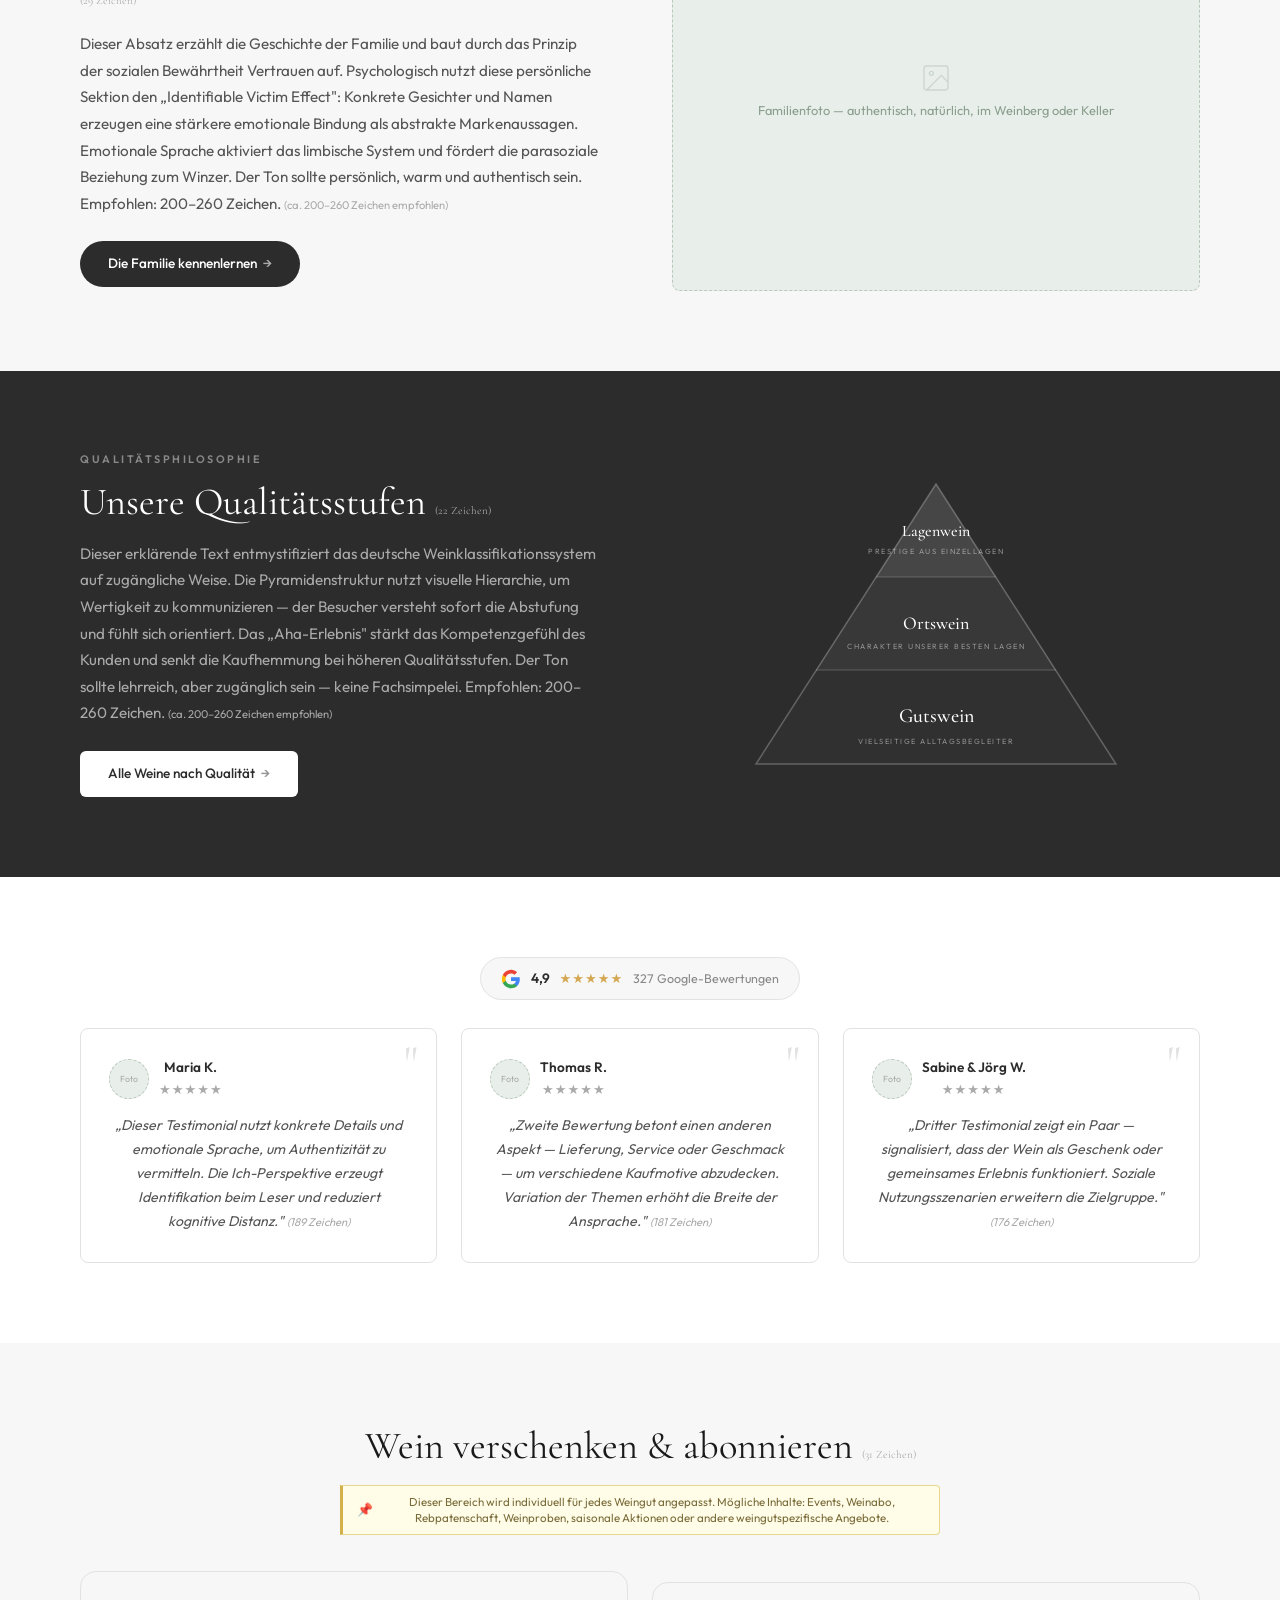
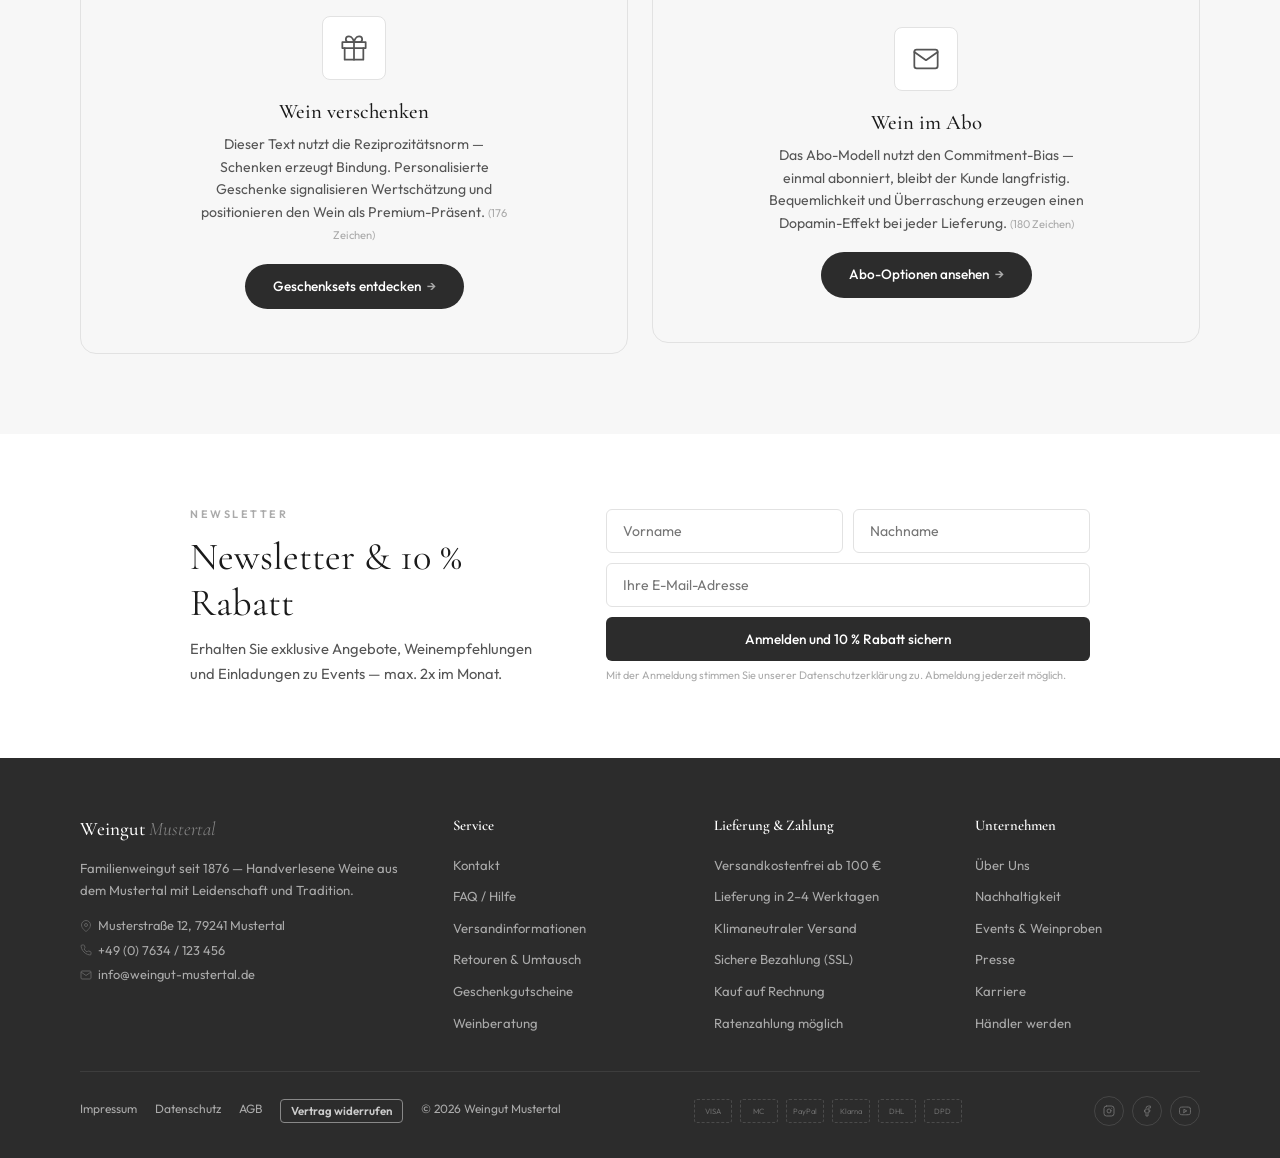
==== commit fa575a19: "Paketseite: Weinpaket-Template mit Bundle Buy Box und Wein-Cards Neue paketseite.html als eigenständ" ====
--- a/index.html
+++ b/index.html
@@ -13,7 +13,7 @@
      1. ANNOUNCEMENT BAR
      ============================================================ -->
 <div class="announcement">
-  Dieser schmale Banner erzeugt Dringlichkeit durch ein zeitlich begrenztes Angebot — Versandkostenfrei ab 100 € &nbsp;|&nbsp; <a href="#">Jetzt Kennenlernpaket sichern</a>
+  Dieser schmale Banner erzeugt Dringlichkeit durch ein zeitlich begrenztes Angebot — Versandkostenfrei ab 100 € &nbsp;|&nbsp; <a href="paketseite.html">Jetzt Kennenlernpaket sichern</a>
 </div>
 
 <!-- ============================================================
@@ -56,7 +56,7 @@
               <ul>
                 <li><a href="kategorie.html">Neuheiten</a></li>
                 <li><a href="kategorie.html">Bestseller</a></li>
-                <li><a href="kategorie.html">Kennenlernpakete</a></li>
+                <li><a href="paketseite.html">Kennenlernpakete</a></li>
                 <li><a href="kategorie.html">Geschenksets</a></li>
                 <li><a href="kategorie.html">Wein im Abo</a></li>
               </ul>
@@ -72,10 +72,12 @@
             </div>
             <div class="mega__col">
               <div class="mega__product">
-                <div class="ph" style="height:90px">
-                  <svg viewBox="0 0 24 24" fill="none" stroke="currentColor" stroke-width="1"><rect x="3" y="3" width="18" height="18" rx="2"/><line x1="3" y1="9" x2="21" y2="9"/></svg>
-                  <span>Paket-Teaser</span>
-                </div>
+                <a href="paketseite.html">
+                  <div class="ph" style="height:90px">
+                    <svg viewBox="0 0 24 24" fill="none" stroke="currentColor" stroke-width="1"><rect x="3" y="3" width="18" height="18" rx="2"/><line x1="3" y1="9" x2="21" y2="9"/></svg>
+                    <span>Paket-Teaser</span>
+                  </div>
+                </a>
                 <div class="mega__product-name">Kennenlernpaket</div>
                 <div class="mega__product-price">49,90 €</div>
               </div>
@@ -214,7 +216,7 @@
           Dieser Absatz erklärt den konkreten Inhalt des Pakets, betont den Preisvorteil gegenüber Einzelkauf und erzeugt durch Verknappung und soziale Bewährtheit zusätzliche Kaufmotivation. Psychologisch nutzt diese Sektion die „Foot-in-the-door"-Technik: Das Kennenlernpaket wird als risikofreier Einstieg positioniert — eine kleine Zusage, die zu größerer Kundenbindung führt. Die Sprache sollte warm, persönlich und einladend sein. Empfohlen: 200–280 Zeichen.
           <span class="char">(ca. 200–280 Zeichen empfohlen)</span>
         </p>
-        <a href="produktseite.html" class="btn btn--dark" style="margin-top:24px;">Kennenlernpaket ansehen</a>
+        <a href="paketseite.html" class="btn btn--dark" style="margin-top:24px;">Kennenlernpaket ansehen</a>
       </div>
       <div class="pcard" style="max-width:340px;margin:0 auto;">
         <div class="pcard__img" style="height:240px;position:relative;background:#E8EFEA;border:1.5px dashed #B8C8BA;">
--- a/styles.css
+++ b/styles.css
@@ -31,8 +31,8 @@
 
 /* Reset */
 *,*::before,*::after{box-sizing:border-box;margin:0;padding:0}
-html{scroll-behavior:smooth;font-size:16px;-webkit-font-smoothing:antialiased;overflow-x:hidden}
-body{font-family:var(--font-body);color:var(--gray-900);background:var(--white);line-height:1.6;overflow-x:hidden}
+html{scroll-behavior:smooth;font-size:16px;-webkit-font-smoothing:antialiased;overflow-x:clip}
+body{font-family:var(--font-body);color:var(--gray-900);background:var(--white);line-height:1.6}
 img{max-width:100%;display:block}
 a{color:inherit;text-decoration:none}
 button{cursor:pointer;font-family:inherit}
@@ -367,7 +367,7 @@
 .srow p{font-size:0.78rem;color:var(--gray-700);line-height:1.5}
 
 /* Product Detail */
-.pd{display:grid;grid-template-columns:1fr 1fr;gap:36px;align-items:start}
+.pd{display:grid;grid-template-columns:1fr 1fr;gap:36px}
 .pd__main-img{height:380px;border-radius:var(--r);margin-bottom:10px}
 .pd__thumbs{display:grid;grid-template-columns:repeat(4,1fr);gap:6px}
 .pd__thumb{height:72px;border-radius:4px;cursor:pointer}
@@ -498,6 +498,72 @@
 .pd__legal a{color:var(--gray-400);text-decoration:underline;text-underline-offset:2px}
 .pd__legal a:hover{color:var(--gray-700)}
 
+/* Sticky Add-to-Cart Bar */
+.sticky-atc{position:fixed;bottom:0;left:0;right:0;z-index:999;background:var(--white);border-top:1px solid var(--gray-200);box-shadow:0 -2px 12px rgba(0,0,0,0.08);padding:12px 0;transform:translateY(100%);transition:transform 0.3s ease}
+.sticky-atc.visible{transform:translateY(0)}
+.sticky-atc__inner{max-width:1200px;margin:0 auto;padding:0 40px;display:flex;align-items:center;justify-content:space-between;gap:20px}
+.sticky-atc__info{display:flex;align-items:center;gap:16px;min-width:0}
+.sticky-atc__title{font-family:var(--font-display);font-size:1.1rem;font-weight:500;color:var(--black);white-space:nowrap;overflow:hidden;text-overflow:ellipsis}
+.sticky-atc__price{font-family:var(--font-display);font-size:1.2rem;font-weight:600;color:var(--black);white-space:nowrap}
+.sticky-atc__actions{display:flex;align-items:center;gap:12px;flex-shrink:0}
+.sticky-atc__qty{display:flex;align-items:center;gap:0}
+.sticky-atc__qty button{width:36px;height:36px;border:1px solid var(--gray-300);background:var(--white);font-size:1rem;display:flex;align-items:center;justify-content:center;cursor:pointer;transition:all var(--ease)}
+.sticky-atc__qty button:first-child{border-radius:999px 0 0 999px}
+.sticky-atc__qty button:last-child{border-radius:0 999px 999px 0}
+.sticky-atc__qty button:hover{background:var(--gray-100);border-color:var(--gray-900)}
+.sticky-atc__qty input{width:40px;height:36px;text-align:center;border:1px solid var(--gray-300);border-left:0;border-right:0;font-size:0.85rem;font-family:var(--font-body);-moz-appearance:textfield}
+.sticky-atc__qty input::-webkit-outer-spin-button,.sticky-atc__qty input::-webkit-inner-spin-button{-webkit-appearance:none;margin:0}
+.sticky-atc__btn{height:36px;padding:0 28px;background:var(--black);color:var(--white);border:none;border-radius:999px;font-size:0.85rem;font-weight:500;cursor:pointer;transition:all var(--ease);white-space:nowrap}
+.sticky-atc__btn:hover{background:var(--gray-900)}
+
+/* ============================================================
+   BUNDLE / PAKET PAGE
+   ============================================================ */
+/* Badge over title */
+.pd__badge{display:inline-block;padding:4px 14px;background:var(--gray-900);color:var(--white);border-radius:999px;font-size:0.72rem;font-weight:500;letter-spacing:0.05em;text-transform:uppercase;margin-bottom:10px}
+
+/* Bundle price block */
+.pd__price--bundle{margin-bottom:8px}
+.pd__price-original{font-size:0.88rem;color:var(--gray-400);text-decoration:line-through;margin-bottom:2px}
+.pd__price-savings{display:inline-block;padding:4px 12px;background:#E8F5E9;color:#2E7D32;border-radius:999px;font-size:0.75rem;font-weight:600;margin-top:4px}
+.pd__omnibus{font-size:0.68rem;color:var(--gray-400);margin-bottom:14px;margin-top:4px}
+
+/* Free shipping badge (replaces shipping bar on bundle pages) */
+.pd__free-shipping{display:flex;align-items:center;gap:8px;padding:10px 16px;background:#E8F5E9;border:1px solid #C8E6C9;border-radius:var(--r);font-size:0.82rem;color:#2E7D32;font-weight:500;margin-bottom:18px}
+
+/* Compact wine list in buy box */
+.pd__bundle-list{margin-bottom:18px;padding:16px;background:var(--gray-50);border:1px solid var(--gray-200);border-radius:var(--r)}
+.pd__bundle-list ul{list-style:none;display:flex;flex-direction:column;gap:4px;font-size:0.85rem;color:var(--gray-700)}
+.pd__bundle-list li::before{content:'•';color:var(--gray-400);margin-right:8px}
+.pd__bundle-list-link{display:inline-block;margin-top:10px;font-size:0.82rem;color:var(--gray-900);font-weight:500;text-decoration:underline;text-underline-offset:3px}
+.pd__bundle-list-link:hover{color:var(--black)}
+
+/* Bundle variant pills */
+.bundle-variants{display:flex;gap:8px;flex-wrap:wrap;justify-content:center}
+.bundle-variants__pill{display:inline-block;padding:8px 18px;border:1.5px solid var(--gray-300);border-radius:999px;font-size:0.82rem;color:var(--gray-700);cursor:pointer;transition:all 0.25s ease;background:var(--white)}
+.bundle-variants__pill:hover{border-color:var(--gray-900);color:var(--black)}
+.bundle-variants__pill--active{background:var(--gray-900);color:var(--white);border-color:var(--gray-900)}
+
+/* Bundle wines grid */
+.bundle-wines-grid{display:grid;grid-template-columns:repeat(3,1fr);gap:20px}
+.bundle-wine-card{background:var(--white);border:1px solid var(--gray-200);border-radius:var(--r);padding:16px;text-align:center;transition:box-shadow var(--ease)}
+.bundle-wine-card:hover{box-shadow:var(--shadow-md)}
+.bundle-wine-card__img{height:120px;border-radius:4px;margin-bottom:12px}
+.bundle-wine-card__qty{display:inline-block;padding:3px 10px;background:var(--gray-100);border-radius:999px;font-size:0.7rem;font-weight:600;color:var(--gray-700);margin-bottom:8px}
+.bundle-wine-card__name{font-family:var(--font-display);font-size:1.05rem;font-weight:500;color:var(--black);margin-bottom:4px}
+.bundle-wine-card__meta{font-size:0.75rem;color:var(--gray-500);margin-bottom:4px}
+.bundle-wine-card__stars{font-size:0.75rem;color:var(--gray-400);margin-bottom:8px}
+.bundle-wine-card__stars span{color:var(--gray-500)}
+.bundle-wine-card__price{font-size:0.82rem;color:var(--gray-700);margin-bottom:10px}
+.bundle-wine-card__price span{color:var(--gray-400);font-size:0.7rem}
+.bundle-wine-card__link{display:inline-block;font-size:0.78rem;color:var(--gray-900);font-weight:500;text-decoration:underline;text-underline-offset:3px}
+.bundle-wine-card__link:hover{color:var(--black)}
+
+/* Catalog Layout (Filter + Product Grid) */
+.catalog-layout{display:flex;gap:32px}
+.catalog-sidebar{width:220px;flex-shrink:0}
+.catalog-grid{flex:1;min-width:0}
+
 /* ============================================================
    FREE SHIPPING PROGRESS BAR
    ============================================================ */
@@ -541,7 +607,7 @@
 
 /* Fade-in */
 .fade-in{opacity:0;transform:translateY(24px);transition:opacity 0.7s ease,transform 0.7s ease}
-.fade-in.visible{opacity:1;transform:translateY(0)}
+.fade-in.visible{opacity:1;transform:none}
 
 /* ============================================================
    CART DRAWER
@@ -828,6 +894,8 @@
   .container{padding:0 24px}
   .grid-2,.pd{grid-template-columns:1fr;gap:36px}
   .pd__sidebar{display:none}
+  .catalog-sidebar{display:none}
+  .catalog-layout{flex-direction:column}
   .footer__grid{grid-template-columns:1fr 1fr}
   .mega{display:none}
   .srow{grid-template-columns:1fr 1fr}
@@ -835,6 +903,7 @@
   .kp__grid{grid-template-columns:1fr}
   .fcard-grid{grid-template-columns:1fr 1fr}
   .mcard-grid{grid-template-columns:1fr 1fr}
+  .bundle-wines-grid{grid-template-columns:repeat(2,1fr)}
   .section{padding:60px 0}
   .cats{gap:20px}
   .cats__circle{width:84px;height:84px}
@@ -869,6 +938,12 @@
   .fstrip__icon{width:64px;height:64px}
   .mcard__img{height:280px}
   .cart-drawer{width:100%}
+  .bundle-wines-grid{grid-template-columns:1fr}
+  .bundle-wine-card{display:grid;grid-template-columns:100px 1fr;gap:12px;text-align:left;padding:14px}
+  .bundle-wine-card__img{height:100px;grid-row:1/4}
+  .bundle-variants{justify-content:flex-start;overflow-x:auto;flex-wrap:nowrap;-webkit-overflow-scrolling:touch;scrollbar-width:none}
+  .bundle-variants::-webkit-scrollbar{display:none}
+  .bundle-variants__pill{flex-shrink:0;font-size:0.78rem;padding:6px 14px}
   .gcard{padding:28px 20px}
   .trust__inner{gap:16px}
   .grid-2{gap:28px}
@@ -899,4 +974,11 @@
   .pd__cart-row{flex-direction:column}
   .pd__qty{align-self:flex-start}
   .pd__add-btn{width:100%;text-align:center}
-}
+  .sticky-atc__inner{padding:0 16px;gap:12px}
+  .sticky-atc__title{display:none}
+  .sticky-atc__price{font-size:1rem}
+  .bundle-wine-card{display:block;text-align:center}
+  .bundle-wine-card__img{height:100px;grid-row:auto}
+  .pd__bundle-list{padding:12px}
+  .pd__free-shipping{font-size:0.75rem;padding:8px 12px}
+}
